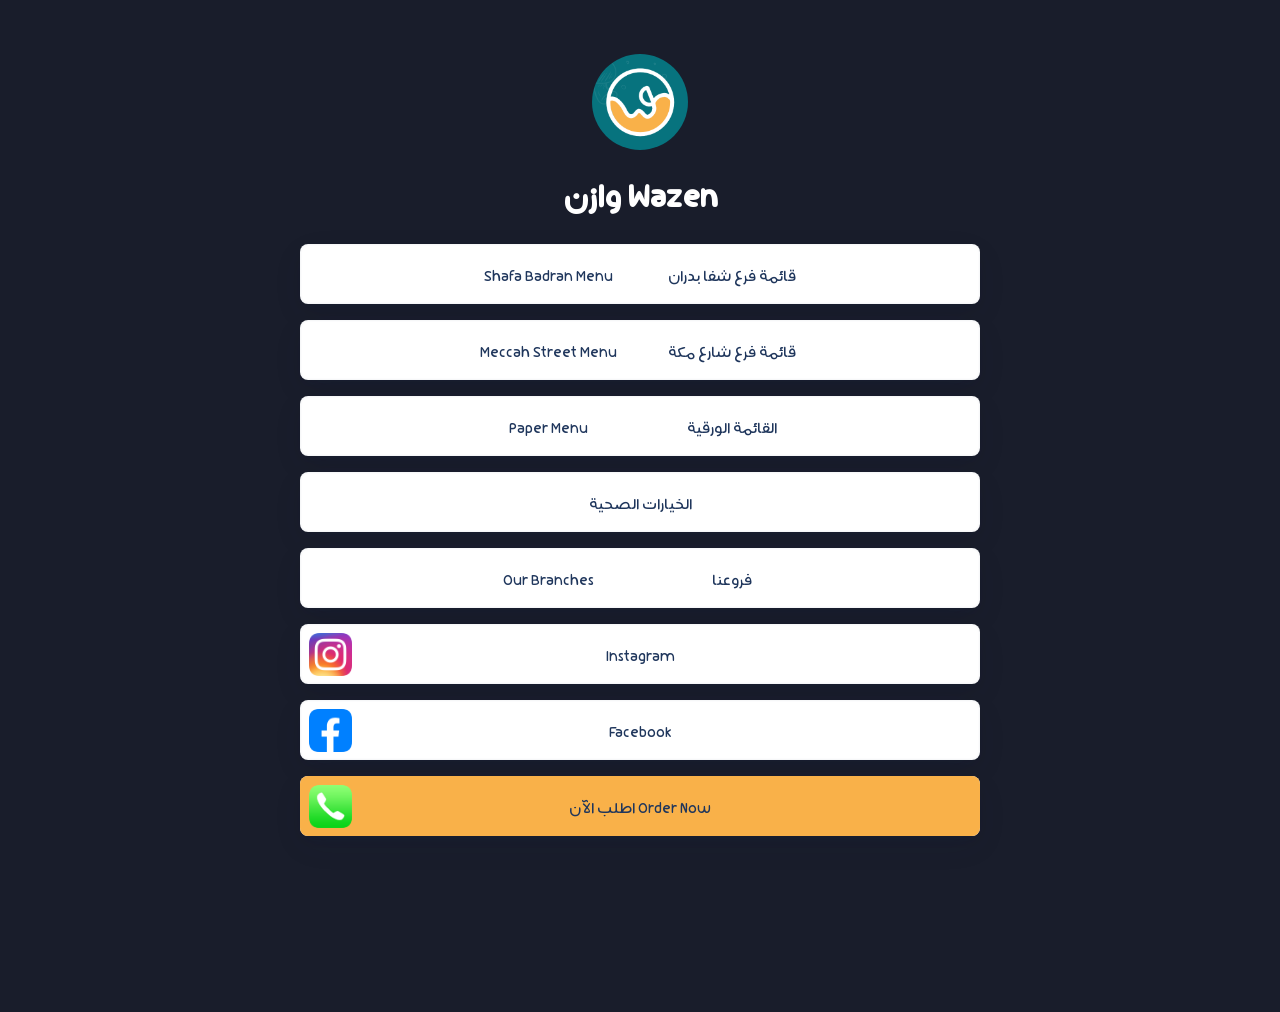
==== index.html @ a60da1f5 "add the branches page" ====
<!DOCTYPE html>
<html lang="en">
    <head>
        <meta charset="utf-8">
        <meta name='viewport' content='width=device-width, initial-scale=1.0, maximum-scale=1.0, user-scalable=0'>
        <link href="assets/css/style.css" rel="stylesheet">
        <title>Wazen</title>
        <link rel="icon" type="image/x-icon" href="/assets/images/favicon.ico">
        <link rel="stylesheet" href="https://cdn.jsdelivr.net/npm/bootstrap-icons@1.11.3/font/bootstrap-icons.min.css">
    </head>
    <body>
        <!-- Snowfall Background Animation -->
        <section class="animated-background">
            <div id="stars1"></div>
            <div id="stars2"></div>
            <div id="stars3"></div>
        </section>
        <!-- End of Snowfall Background Animation -->

        <div class="min-h-full flex-h-center" id="background_div">
            <input type="hidden" value="https://bio.link" id="app-url">
                <input type="hidden" value="null" id="is-featured">
                    <canvas id="bg-canvas" class="background-overlay"></canvas>
                </input>
            </input>

            <div class="mt-48 page-full-wrap relative ">
                <input type="hidden" value="creator-page" id="page-type">
                <img class="display-image m-auto" data-src="assets/images/logo.png" src="assets/images/logo.png" alt="[Your photo alt]"/>
                <h2 class="page-title page-text-color page-text-font mt-16 text-center">Wazen وازن</h2>

                <div class="mt-24">
                    <div class="page-item-wrap relative">
                        <div class="page-item flex-both-center absolute"></div>
                        <a target="_blank" class="page-item-each py-10 flex-both-center" href="menu.html" data-id="261652" data-type="page_item">
                            <div class="item-title text-center title-wrapper">
                                <span class="title-en">قائمة فرع شفا بدران</span>
                                <span class="title-ar">Shafa Badran Menu</span>
                            </div>
                        </a>
                    </div>
                    <div class="page-item-wrap relative">
                        <div class="page-item flex-both-center absolute"></div>
                        <a target="_blank" class="page-item-each py-10 flex-both-center" href="meccah_street_menu.html" data-id="261652" data-type="page_item">
                            <div class="item-title text-center title-wrapper">
                                <span class="title-ar">قائمة فرع شارع مكة</span>
                                <span class="title-en">Meccah Street Menu</span>
                            </div>
                        </a>
                    </div>
                    <!--<div class="page-item-wrap relative">
                        <div class="page-item flex-both-center absolute"></div>
                        <a target="_blank" class="page-item-each py-10 flex-both-center" href="ramadan_menu.html" data-id="261652" data-type="page_item">
                            <span class="item-title text-center">منيو رمضان</span>
                        </a>
                    </div>-->
                    <div class="page-item-wrap relative">
                        <div class="page-item flex-both-center absolute"></div>
                        <a target="_blank" class="page-item-each py-10 flex-both-center" href="paper_menu.html" data-id="261652" data-type="page_item">
                            <div class="item-title text-center title-wrapper">
                                <span class="title-ar">القائمة الورقية</span>
                                <span class="title-en">Paper Menu</span>
                            </div>
                        </a>
                    </div>
                    <div class="page-item-wrap relative">
                        <div class="page-item flex-both-center absolute"></div>
                        <a target="_blank" class="page-item-each py-10 flex-both-center" href="subscriptions.html" data-id="261652" data-type="page_item">
                            <span class="item-title text-center">الخيارات الصحية</span>
                        </a>
                    </div>
                    <div class="page-item-wrap relative">
                        <div class="page-item flex-both-center absolute"></div>
                        <a target="_blank" class="page-item-each py-10 flex-both-center" href="branches.html" data-id="261652" data-type="page_item">
                            <div class="item-title text-center title-wrapper">
                                <span class="title-ar">فروعنا</span>
                                <span class="title-en">Our Branches</span>
                            </div>
                        </a>
                    </div>
                    <div class="page-item-wrap relative">
                        <div class="page-item flex-both-center absolute"></div>
                        <a target="_blank" class="page-item-each py-10 flex-both-center" href="https://www.instagram.com/wazen_foods/" data-id="261685" data-type="page_item">
                            <img class="link-each-image" data-src="assets/images/github.png" src="assets/images/instagram.png" alt="GitHub @ [User]"/>
                            <span class="item-title text-center">Instagram</span>
                        </a>
                    </div>
                    <div class="page-item-wrap relative">
                        <div class="page-item flex-both-center absolute"></div>
                        <a target="_blank" class="page-item-each py-10 flex-both-center" href="https://www.facebook.com/wazen.food" data-id="261685" data-type="page_item">
                            <img class="link-each-image" data-src="assets/images/credly.png" src="assets/images/facebook.png" alt="Credly @ [User]"/>
                            <span class="item-title text-center">Facebook</span>
                        </a>
                    </div>
                    <div class="page-item-wrap relative" style="background-color: #F9B149;">
                        <div class="page-item flex-both-center absolute"></div>
                        <a target="_blank" class="page-item-each py-10 flex-both-center" href="tel:0797999094">
                            <img class="link-each-image" src="assets/images/phone.png"/>
                            <span class="item-title text-center">Order Now اطلب الآن</span>
                        </a>
                    </div>
                </div>
            </div>
        </div>
    </body>
</html>
---- assets/css/style.css ----
@font-face {
    font-family: FFHekaya;
    src: url(/assets/fonts/FFHekaya-Light.ttf);
  }

body,html{
    margin:0;
    padding:0;
    background-color: #191d2b;
    min-height: 100%;
    overflow-y: auto;
    direction: rtl;
    -webkit-overflow-scrolling: touch;
}

@media (max-height: 385px){
    body,html{
        overflow-y: auto
    }
}

@-webkit-keyframes slidetounlock{
    0%{background-position:-100px 0}
    10%{background-position:-100px 0}
    50%{background-position:100px 0}
    to{background-position:100px 0}
}

@keyframes slidetounlock{
    0%{background-position:-100px 0}
    10%{background-position:-100px 0}
    50%{background-position:100px 0}
    to{background-position:100px 0}
}

.min-h-full{
    min-height:100vh
}

.flex{
    display:flex
}

.flex-both-center{
    display:flex;
    justify-content:center;
    align-items:center
}

.flex-wrap{
    flex-wrap:wrap
}

.flex-h-center{
    display:flex;
    justify-content:center
}

.item-center{
    align-items:center
}

.title-wrapper {
  display: flex;
  gap: 3px;            /* مسافة بينهم */
}

.title-wrapper span {
  flex: 1;              /* كل واحد ياخذ نص المساحة */
}

.orange {
    background: #f9b049c4;
}

.orange :hover {
    background: #F9B149;
}

.flex-dir-c{
    flex-direction:column
}

.mx-auto{
    margin-left:auto;
    margin-right:auto
}
.mt-2{
    margin-top:2px
}
.mt-4{
    margin-top:4px
}
.mt-8{
    margin-top:8px
}
.mt-12{
    margin-top:12px
}
.mt-16{
    margin-top:16px
}
.mt-24{
    margin-top:24px
}
.mt-32{
    margin-top:32px
}
.mt-48{
    margin-top:48px
}
.mt-120{
    margin-top:120px
}
.mb-48{
    margin-bottom:48px
}
.m-auto{
    margin:auto
}
.ml-6{
    margin-left:6px
}
.py-10{
    padding:10px
}
.ln-h-22{
    line-height:22px
}
.ln-h-32{
    line-height:32px
}

.text-fs-14{
    font-size:14px
}
.text-fs-16{
    font-size:16px
}
.text-fs-18{
    font-size:18px
}
.text-fs-20{
    font-size:20px
}
.text-fs-22{
    font-size:22px
}

.font-inter{
    font-family:FFHekaya,sans-serif
}
.font-weight-500{
    font-weight:500
}
.font-weight-600{
    font-weight:600
}

.color-white{
    color:#fff
}
.color-gray{
    color:hsla(0,0%,100%,.9)
}
.color-dark{
    color:#222
}
.color-danger{
    color:#ff4963
}

.page-bg{
    position:fixed;
    inset:0;
    z-index:-1;
    height:100vh;
    width:100vw
}
.page-image {
    object-position: center;

}

.display-image {
    border-radius: 50%;
}

.page-title {
    font-size: 45px;
    font-weight: 700;
}

.page-bioline {
    font-size: 16px;
    font-weight: 600;
}

.page-item-title {
    font-size: 16px;
    font-weight: 700;
}

.page-item-each {
    color: #1F365C;
    font-family: 'FFHekaya', sans-serif;
    font-size: 16px;
    font-weight: 500;
    text-transform: none;
    border-radius: 8px;

    min-height: 60px;
}

.page-item-wrap {
    margin: 16px 0;
}

.page-item-wrap:last-child {
    margin-bottom: 0;
}

.page-item-wrap:hover {
    transform: translate3d(0px, 0px, 0px) scale(1.015);
}

.page-item {
    border: 0px solid #FFFFFF;
    background: #FFFFFF ;
    border-radius: 8px;
   box-shadow: 0px 6px 14px -6px rgba(24, 39, 75, 0.12), 0px 10px 32px -4px rgba(24, 39, 75, 0.1), inset 0px 0px 2px 1px rgba(24, 39, 75, 0.05);
}


.embed-wrap iframe, .embed-wrap-inside {
    border-radius: 8px;
}

.link-each-image, .page-item-wrap {
    border-radius: 8px;
}

.page-text-font {
    font-family: 'FFHekaya', sans-serif;
    text-transform: none;
}

.page-text-color {
    color: #fff;
}

.social-icon-fill path, .social-icon-fill circle, .social-icon-fill rect {
    fill: #fff;
}

.page-overlay-btn {
    border: 2px solid #1F365C;
}

.w-full{
    width:100%
}

.w-250{
    width:250px
}
.h-150,.h-165{
    height:150px
}

.background-overlay{
    position:fixed;
    width:100%;
    height:100%;
    z-index:0
}

.page-overlay{
    position:fixed;
    left:0;
    top:0;
    width:100vw;
    height:100vh;
    background:rgba(0,0,0,.1);
    -webkit-backdrop-filter:blur(20px);
    backdrop-filter:blur(20px);
    z-index:100
}
.page-overlay-btn{
    text-decoration:none;
    font-family:FFHekaya,sans-serif;
    background:transparent;
    padding:10px 30px;
    border-radius:6px;
    font-size:1.2em;
    display:inline-block;
    cursor:pointer
}
.page-overlay-title{
    font-size:30px;
    font-family:sans-serif
}

.page-overlay-text{
    font-size:18px
}

.page-image{
    position:fixed;
    left:0;
    top:0;
    width:100vw;
    height:100vh;
    -o-object-fit:cover;
    object-fit:cover
}

.display-image{
    width:96px;
    height:96px;
    display:block;
    border-radius:50%;
    -o-object-fit:cover;
    object-fit:cover
}
.text-center{
    text-align:center
}

.page-title{
    margin-bottom:0
}

.page-bioline{
    font-weight:500
}

.page-full-wrap{
    width:680px;
    z-index:10;
    padding-bottom:176px
}
.page-item-wrap{
    transition:transform .15s cubic-bezier(.17,.67,.29,2.71) 0s
}

.page-item-wrap.show-embed{
    border-radius:30px;
    transition:unset;
    transform:unset
}

.page-item-wrap.show-embed:hover{
    transform:unset
}

.page-item-wrap.show-embed:hover .page-item:after,.page-item-wrap.show-embed:hover .page-item:before{
    -webkit-animation:unset;
    animation:unset
}

.show-embed-item{
    overflow:hidden;
    transition:all .3s ease-in-out
}

.page-item-wrap.show-embed .show-embed-item{
    overflow:visible
}

.embed-ind-arrow-icon{
    transform:rotate(-90deg)
}

.page-item-wrap.show-embed .embed-ind-arrow-icon{
    transform:rotate(0deg)
}

.page-item{
    box-sizing:border-box;
    position:absolute;
    left:0;
    top:0;
    width:100%;
    height:100%;
    z-index:-1
}
.page-social{
    display:block;
    cursor:pointer;
    margin:0 12px 12px
}

.page-social svg{
    width:28px;
    height:28px
}

.relative{
    position:relative
}

.link-each-image{
    width:43px;
    height:43px;
    position:absolute;
    left:9px;
    -o-object-fit:cover;
    object-fit:cover
}

.page-logo{
    position:absolute;
    bottom:32px;
    left:calc(50% - 15px)
}

.page-logo:hover svg .bl-logo-br{
    opacity:1
}

.rounded-md{
    border-radius:8px
}

.close-embed{
    width:25px;
    height:25px;
    border-radius:50%;
    background:#fff;
    opacity:.7
}

.embed-wrap{
    width:100%;
    box-sizing:border-box;
    padding:8px;
    height:100%
}

.embed-ind-arrow{
    position:absolute;
    right:24px;
    height:14px;
    top:calc(50% - 7px);
    margin-bottom:16px
}

.embed-ind-arrow-icon{
    transition:all .4s ease-in-out
}

.close-embed:hover{
    opacity:1
}

.cursor-pointer{
    cursor:pointer
}

.page-item-each{
    text-decoration:none;
    overflow:hidden;
    z-index:10;
    box-sizing:border-box
}

.item-title{
    font-size:22px;
    width:55%;
    word-break:break-word
}
.social-icon-anchor{
    position:absolute;
    width:100%;
    height:100%;
    left:0;
    top:0
}

.page-social:hover{
    transition:all .1s ease-in-out;
    transform:scale(1.1)
}

.page-item-title{
    font-weight:700;
    margin-bottom:16px
}

.embed-wrap-inside{
    background-color:#fff;
    display:flex;
    justify-content:center;
    box-sizing:border-box;
    padding:10px;
    height:100%;
    overflow:hidden
}

.embed-wrap-inside iframe{
    width:auto;
    min-width:500px
}

.embed-wrap-inside{
    position:relative
}

.embed-wrap-inside:after{
    content:"";
    position:absolute;
    height:85%;
    width:495px;
    border:10px solid #fff;
    transition-property:border;
    transition-duration:.2s;
    pointer-events:none
}

.subscribers-img{
    width:66px;
    height:66px;
    border-radius:50%;
    box-shadow:0 0 10px rgba(0,0,0,.05);
    position:absolute;
    top:-33px;
    left:calc(50% - 33px)
}

.subsc-count{
    color:hsla(0,0%,100%,.9);
    line-height:24px;
    font-weight:300
}

.subsc-err{
    height:40px;
    transition:all .25s ease-in-out
}

.w-400{
    width:400px
}

.subsc-button{
    height:40px;
    padding:0 16px;
    background:#fff;
    border:1px solid #fff;
    border-radius:0 2px 2px 0;
    line-height:32px;
    text-transform:capitalize;
    color:#000;
    cursor:pointer;
    justify-content:center;
    align-items:center;
    text-decoration:none
}

.thank-you-btn{
    border-radius:2px
}

.dark-btn{
    background:#222;
    height:48px;
    padding:0 24px;
    color:#fff;
    border:1.5px solid #222
}

.subsc-button:focus{
    outline:none
}

.subsc-email{
    background:hsla(0,0%,100%,.1);
    border:1.5px solid #fff;
    border-radius:2px 0 0 2px;
    padding:0 12px;
    height:40px;
    font-size:14px;
    width:calc(100% - 180px);
    box-sizing:border-box
}

.dark-input{
    border:1.5px solid #222;
    height:48px;
    width:calc(100% - 100px);
    font-size:16px;
    color:#222
}

.subsc-email::-moz-placeholder{
    font-family:FFHekaya,sans-serif;
    font-size:14px;
    line-height:19px;
    color:hsla(0,0%,100%,.5)

}

.subsc-email:-ms-input-placeholder{
    font-family:FFHekaya,sans-serif;
    font-size:14px;
    line-height:19px;
    color:hsla(0,0%,100%,.5)
}

.subsc-email::placeholder{
    font-family:FFHekaya,sans-serif;
    font-size:14px;
    line-height:19px;
    color:hsla(0,0%,100%,.5)
}

.dark-input::-moz-placeholder{
    color:#6e6d7a;
    font-size:16px
}

.dark-input:-ms-input-placeholder{
    color:#6e6d7a;
    font-size:16px
}

.dark-input::placeholder{
    color:#6e6d7a;
    font-size:16px
}

.subsc-email:focus{
    outline:none;
    background:hsla(0,0%,100%,0)
}

.subscribers-email-wrap.error-wrap .subsc-button,.subscribers-email-wrap.error-wrap .subsc-email{
    border:1.5px solid #ff4963
}

.subscribers-email-wrap.error-wrap .subsc-email{
    border-right:none
}

.featured-subscribers{
    position:fixed;
    left:0;
    bottom:0;
    width:100%;
    background:#000;
    box-shadow:0 1.60588px 4.41618px rgba(24,39,75,.12),0 2.81029px 12.8471px rgba(24,39,75,.12);
    z-index:100;
    box-sizing:border-box;
    opacity:1;
    transition:all .27s cubic-bezier(.1,.9,.9,.9);
    flex-wrap:wrap;
    display:flex;
    flex-flow:column;
    justify-content:center;
    align-items:center
}

.featured-subscribers .subsc-count,.featured-subscribers .subsc-svg,.featured-subscribers .subscribers-email-wrap{
    opacity:1
}

.featured-subscribers.hide-subscribers .subsc-count,.featured-subscribers.hide-subscribers .subsc-svg,.featured-subscribers.hide-subscribers .subscribers-email-wrap{
    opacity:0
}

.featured-subscribers .subscribers-img{
    opacity:1;
    transform:scale(1);
    transition:all .27s cubic-bezier(.1,.9,.9,.9)
}

.featured-subscribers.hide-subscribers .subscribers-img{
    opacity:0;
    transform:scale(.15);
    transition:all .27s cubic-bezier(.1,.9,.9,.9)
}

.featured-subscribers .subsc-title{
    margin-top:32px;
    transition:all .27s cubic-bezier(.1,.9,.9,.9)
}

.featured-subscribers.hide-subscribers .show-after-success .thank-you-msg{
    opacity:1
}

.featured-subscribers.hide-subscribers .pt-38{
    padding-top:38px
}

.featured-subscribers.hide-subscribers .pt-52{
    padding-top:52px
}

.featured-subscribers.hide-subscribers .subsc-title{
    font-size:16px;
    font-weight:400;
    transition:all .27s cubic-bezier(.1,.9,.9,.9)
}

.featured-subscribers.hide-subscribers{
    transition:all .25s cubic-bezier(.1,.9,.9,.9);
    height:56px
}

.featured-subscribers.hide-subscribers .subscribers-btn{
    transform:rotate(180deg)
}

.subscribers-btn{
    position:absolute;
    right:16px;
    top:14px;
    width:30px;
    height:30px;
    display:flex;
    align-items:center;
    justify-content:center;
    border-radius:30px;
    transition:all .2s ease-out
}

.subscribers-btn svg path{
    opacity:.5;
    transition:all 75ms ease
}

.subscribers-btn:hover svg path{
    opacity:1;
    transition:all 75ms ease
}

.op-0{
    opacity:0
}

.hidden{
    display:none
}

.campaign-main-wrap{
    width:400px
}

.campaign-email{
    border:1px solid #e7e7e9;
    width:80px;
    height:80px;
    -o-object-fit:cover;
    object-fit:cover;
    border-radius:50%
}

.campaign-subsc-count{
    color:rgba(34,34,34,.9)
}

.campaign-user-link{
    background:rgba(0,0,0,.05);
    -webkit-backdrop-filter:blur(200px);
    backdrop-filter:blur(200px);
    border-radius:68px;
    height:42px;
    padding:0 12px;
    margin:0 auto;
    text-decoration:none;
    position:fixed;
    bottom:36px;
    transition:all .15s ease-out
}

.campaign-user-link:hover{
    background:rgba(0,0,0,.1)
}

.campaign-user-image{
    width:24px;
    height:24px;
    border-radius:50%;
    margin-right:12px
}

.bl-circle-loader{
    border-right:3px solid transparent;
    border-top:3px solid transparent;
    border-radius:50%;
    border-color:#000 #000 transparent transparent;
    border-style:solid;
    border-width:3px;
    width:15px;
    height:15px;
    -webkit-animation:spin 1s linear infinite;
    animation:spin 1s linear infinite;
    position:absolute
}

.dark-btn .bl-circle-loader{
    border-top:3px solid #fff;
    border-right:3px solid #fff
}

@-webkit-keyframes spin{
    0%{
        -webkit-transform:rotate(0deg)
    }
    to{
        -webkit-transform:rotate(1turn)
    }
}

@keyframes spin{
    0%{
        transform:rotate(0deg)
    }
    to{
        transform:rotate(1turn)
    }
}

@media (max-width:768px){
    .page-full-wrap{
        width:90%
    }
    .embed-wrap-inside iframe{
        width:100%;
        min-width:unset
    }
    .page-overlay-title{
        font-size:24px;
        margin:16px 0
    }
    .embed-wrap-inside:after{
        width:93%
    }
}

@media (max-width:480px){
    .campaign-main-wrap{
        width:100%;
        padding:0 24px
    }
    .xs-hidden{
        display:none
    }
    .xs-w-100{
        width:100%
    }
    .xs-w-150{
        width:150px
    }
    .featured-subscribers{
        height:150px;
        padding:24px 16px 32px
    }
    .h-165{
        height:165px
    }
    .xs-mt-6{
        margin-top:6px
    }
    .xs-mt-8{
        margin-top:8px
    }
    .xs-mt-16{
        margin-top:16px
    }
    .xs-mt-32{
        margin-top:32px
    }
    .xs-mx-24{
        margin:auto 24px
    }
    .xs-block{
        display:block
    }
    .subsc-button{
        font-weight:400;
        padding:0 16px;
        border-radius:0 4px 4px 0
    }
    .thank-you-btn{
        border-radius:4px
    }
    .subsc-email{
        width:calc(100% - 65px);
        border:1.5px solid #fff;
        border-radius:4px 0 0 4px
    }
    .dark-input{
        border:1.5px solid #222
    }
    .subsc-title{
        font-size:16px
    }
    .featured-subscribers .subsc-title{
        margin-top:38px;
        width:calc(100% - 20px)
    }
}

@media (max-width:400px){
    .embed-wrap-inside:after{
        width:90%
    }
}

/*-----------------------parallax-----------------------*/
/* credits: https://www.youtube.com/watch?v=aywzn9cf-_U */
#stars1 {
    width: 1px;
    height: 1px;
    background: transparent;
    animation: animStar 120s linear infinite;

    box-shadow: 779px 1331px #fff, 324px 42px #fff, 303px 586px #fff,
    1312px 276px #fff, 451px 625px #fff, 521px 1931px #fff, 1087px 1871px #fff,
    36px 1546px #fff, 132px 934px #fff, 1698px 901px #fff, 1418px 664px #fff,
    1448px 1157px #fff, 1084px 232px #fff, 347px 1776px #fff, 1722px 243px #fff,
    1629px 835px #fff, 479px 969px #fff, 1231px 960px #fff, 586px 384px #fff,
    164px 527px #fff, 8px 646px #fff, 1150px 1126px #fff, 665px 1357px #fff,
    1556px 1982px #fff, 1260px 1961px #fff, 1675px 1741px #fff,
    1843px 1514px #fff, 718px 1628px #fff, 242px 1343px #fff, 1497px 1880px #fff,
    1364px 230px #fff, 1739px 1302px #fff, 636px 959px #fff, 304px 686px #fff,
    614px 751px #fff, 1935px 816px #fff, 1428px 60px #fff, 355px 335px #fff,
    1594px 158px #fff, 90px 60px #fff, 1553px 162px #fff, 1239px 1825px #fff,
    1945px 587px #fff, 749px 1785px #fff, 1987px 1172px #fff, 1301px 1237px #fff,
    1039px 342px #fff, 1585px 1481px #fff, 995px 1048px #fff, 524px 932px #fff,
    214px 413px #fff, 1701px 1300px #fff, 1037px 1613px #fff, 1871px 996px #fff,
    1360px 1635px #fff, 1110px 1313px #fff, 412px 1783px #fff, 1949px 177px #fff,
    903px 1854px #fff, 700px 1936px #fff, 378px 125px #fff, 308px 834px #fff,
    1118px 962px #fff, 1350px 1929px #fff, 781px 1811px #fff, 561px 137px #fff,
    757px 1148px #fff, 1670px 1979px #fff, 343px 739px #fff, 945px 795px #fff,
    576px 1903px #fff, 1078px 1436px #fff, 1583px 450px #fff, 1366px 474px #fff,
    297px 1873px #fff, 192px 162px #fff, 1624px 1633px #fff, 59px 453px #fff,
    82px 1872px #fff, 1933px 498px #fff, 1966px 1974px #fff, 1975px 1688px #fff,
    779px 314px #fff, 1858px 1543px #fff, 73px 1507px #fff, 1693px 975px #fff,
    1683px 108px #fff, 1768px 1654px #fff, 654px 14px #fff, 494px 171px #fff,
    1689px 1895px #fff, 1660px 263px #fff, 1031px 903px #fff, 1203px 1393px #fff,
    1333px 1421px #fff, 1113px 41px #fff, 1206px 1645px #fff, 1325px 1635px #fff,
    142px 388px #fff, 572px 215px #fff, 1535px 296px #fff, 1419px 407px #fff,
    1379px 1003px #fff, 329px 469px #fff, 1791px 1652px #fff, 935px 1802px #fff,
    1330px 1820px #fff, 421px 1933px #fff, 828px 365px #fff, 275px 316px #fff,
    707px 960px #fff, 1605px 1554px #fff, 625px 58px #fff, 717px 1697px #fff,
    1669px 246px #fff, 1925px 322px #fff, 1154px 1803px #fff, 1929px 295px #fff,
    1248px 240px #fff, 1045px 1755px #fff, 166px 942px #fff, 1888px 1773px #fff,
    678px 1963px #fff, 1370px 569px #fff, 1974px 1400px #fff, 1786px 460px #fff,
    51px 307px #fff, 784px 1400px #fff, 730px 1258px #fff, 1712px 393px #fff,
    416px 170px #fff, 1797px 1932px #fff, 572px 219px #fff, 1557px 1856px #fff,
    218px 8px #fff, 348px 1334px #fff, 469px 413px #fff, 385px 1738px #fff,
    1357px 1818px #fff, 240px 942px #fff, 248px 1847px #fff, 1535px 806px #fff,
    236px 1514px #fff, 1429px 1556px #fff, 73px 1633px #fff, 1398px 1121px #fff,
    671px 1301px #fff, 1404px 1663px #fff, 740px 1018px #fff, 1600px 377px #fff,
    785px 514px #fff, 112px 1084px #fff, 1915px 1887px #fff, 1463px 1848px #fff,
    687px 1115px #fff, 1268px 1768px #fff, 1729px 1425px #fff,
    1284px 1022px #fff, 801px 974px #fff, 1975px 1317px #fff, 1354px 834px #fff,
    1446px 1484px #fff, 1283px 1786px #fff, 11px 523px #fff, 1842px 236px #fff,
    1355px 654px #fff, 429px 7px #fff, 1033px 1128px #fff, 157px 297px #fff,
    545px 635px #fff, 52px 1080px #fff, 827px 1520px #fff, 1121px 490px #fff,
    9px 309px #fff, 1744px 1586px #fff, 1014px 417px #fff, 1534px 524px #fff,
    958px 552px #fff, 1403px 1496px #fff, 387px 703px #fff, 1522px 548px #fff,
    1355px 282px #fff, 1532px 601px #fff, 1838px 790px #fff, 290px 259px #fff,
    295px 598px #fff, 1601px 539px #fff, 1561px 1272px #fff, 34px 1922px #fff,
    1024px 543px #fff, 467px 369px #fff, 722px 333px #fff, 1976px 1255px #fff,
    766px 983px #fff, 1582px 1285px #fff, 12px 512px #fff, 617px 1410px #fff,
    682px 577px #fff, 1334px 1438px #fff, 439px 327px #fff, 1617px 1661px #fff,
    673px 129px #fff, 794px 941px #fff, 1386px 1902px #fff, 37px 1353px #fff,
    1467px 1353px #fff, 416px 18px #fff, 187px 344px #fff, 200px 1898px #fff,
    1491px 1619px #fff, 811px 347px #fff, 924px 1827px #fff, 945px 217px #fff,
    1735px 1228px #fff, 379px 1890px #fff, 79px 761px #fff, 825px 1837px #fff,
    1980px 1558px #fff, 1308px 1573px #fff, 1488px 1726px #fff,
    382px 1208px #fff, 522px 595px #fff, 1277px 1898px #fff, 354px 552px #fff,
    161px 1784px #fff, 614px 251px #fff, 526px 1576px #fff, 17px 212px #fff,
    179px 996px #fff, 467px 1208px #fff, 1944px 1838px #fff, 1140px 1093px #fff,
    858px 1007px #fff, 200px 1064px #fff, 423px 1964px #fff, 1945px 439px #fff,
    1377px 689px #fff, 1120px 1437px #fff, 1876px 668px #fff, 907px 1324px #fff,
    343px 1976px #fff, 1816px 1501px #fff, 1849px 177px #fff, 647px 91px #fff,
    1984px 1012px #fff, 1336px 1300px #fff, 128px 648px #fff, 305px 1060px #fff,
    1324px 826px #fff, 1263px 1314px #fff, 1801px 629px #fff, 1614px 1555px #fff,
    1634px 90px #fff, 1603px 452px #fff, 891px 1984px #fff, 1556px 1906px #fff,
    121px 68px #fff, 1676px 1714px #fff, 516px 936px #fff, 1947px 1492px #fff,
    1455px 1519px #fff, 45px 602px #fff, 205px 1039px #fff, 793px 172px #fff,
    1562px 1739px #fff, 1056px 110px #fff, 1512px 379px #fff, 1795px 1621px #fff,
    1848px 607px #fff, 262px 1719px #fff, 477px 991px #fff, 483px 883px #fff,
    1239px 1197px #fff, 1496px 647px #fff, 1649px 25px #fff, 1491px 1946px #fff,
    119px 996px #fff, 179px 1472px #fff, 1341px 808px #fff, 1565px 1700px #fff,
    407px 1544px #fff, 1754px 357px #fff, 1288px 981px #fff, 902px 1997px #fff,
    1755px 1668px #fff, 186px 877px #fff, 1202px 1882px #fff, 461px 1213px #fff,
    1400px 748px #fff, 1969px 1899px #fff, 809px 522px #fff, 514px 1219px #fff,
    374px 275px #fff, 938px 1973px #fff, 357px 552px #fff, 144px 1722px #fff,
    1572px 912px #fff, 402px 1858px #fff, 1544px 1195px #fff, 667px 1257px #fff,
    727px 1496px #fff, 993px 232px #fff, 1772px 313px #fff, 1040px 1590px #fff,
    1204px 1973px #fff, 1268px 79px #fff, 1555px 1048px #fff, 986px 1707px #fff,
    978px 1710px #fff, 713px 360px #fff, 407px 863px #fff, 461px 736px #fff,
    284px 1608px #fff, 103px 430px #fff, 1283px 1319px #fff, 977px 1186px #fff,
    1966px 1516px #fff, 1287px 1129px #fff, 70px 1098px #fff, 1189px 889px #fff,
    1126px 1734px #fff, 309px 1292px #fff, 879px 764px #fff, 65px 473px #fff,
    1003px 1959px #fff, 658px 791px #fff, 402px 1576px #fff, 35px 622px #fff,
    529px 1589px #fff, 164px 666px #fff, 1876px 1290px #fff, 1541px 526px #fff,
    270px 1297px #fff, 440px 865px #fff, 1500px 802px #fff, 182px 1754px #fff,
    1264px 892px #fff, 272px 1249px #fff, 1289px 1535px #fff, 190px 1646px #fff,
    955px 242px #fff, 1456px 1597px #fff, 1727px 1983px #fff, 635px 801px #fff,
    226px 455px #fff, 1396px 1710px #fff, 849px 1863px #fff, 237px 1264px #fff,
    839px 140px #fff, 1122px 735px #fff, 1280px 15px #fff, 1318px 242px #fff,
    1819px 1148px #fff, 333px 1392px #fff, 1949px 553px #fff, 1878px 1332px #fff,
    467px 548px #fff, 1812px 1082px #fff, 1067px 193px #fff, 243px 156px #fff,
    483px 1616px #fff, 1714px 933px #fff, 759px 1800px #fff, 1822px 995px #fff,
    1877px 572px #fff, 581px 1084px #fff, 107px 732px #fff, 642px 1837px #fff,
    166px 1493px #fff, 1555px 198px #fff, 819px 307px #fff, 947px 345px #fff,
    827px 224px #fff, 927px 1394px #fff, 540px 467px #fff, 1093px 405px #fff,
    1140px 927px #fff, 130px 529px #fff, 33px 1980px #fff, 1147px 1663px #fff,
    1616px 1436px #fff, 528px 710px #fff, 798px 1100px #fff, 505px 1480px #fff,
    899px 641px #fff, 1909px 1949px #fff, 1311px 964px #fff, 979px 1301px #fff,
    1393px 969px #fff, 1793px 1886px #fff, 292px 357px #fff, 1196px 1718px #fff,
    1290px 1994px #fff, 537px 1973px #fff, 1181px 1674px #fff,
    1740px 1566px #fff, 1307px 265px #fff, 922px 522px #fff, 1892px 472px #fff,
    384px 1746px #fff, 392px 1098px #fff, 647px 548px #fff, 390px 1498px #fff,
    1246px 138px #fff, 730px 876px #fff, 192px 1472px #fff, 1790px 1789px #fff,
    928px 311px #fff, 1253px 1647px #fff, 747px 1921px #fff, 1561px 1025px #fff,
    1533px 1292px #fff, 1985px 195px #fff, 728px 729px #fff, 1712px 1936px #fff,
    512px 1717px #fff, 1528px 483px #fff, 313px 1642px #fff, 281px 1849px #fff,
    1212px 799px #fff, 435px 1191px #fff, 1422px 611px #fff, 1718px 1964px #fff,
    411px 944px #fff, 210px 636px #fff, 1502px 1295px #fff, 1434px 349px #fff,
    769px 60px #fff, 747px 1053px #fff, 789px 504px #fff, 1436px 1264px #fff,
    1893px 1225px #fff, 1394px 1788px #fff, 1108px 1317px #fff,
    1673px 1395px #fff, 854px 1010px #fff, 1705px 80px #fff, 1858px 148px #fff,
    1729px 344px #fff, 1388px 664px #fff, 895px 406px #fff, 1479px 157px #fff,
    1441px 1157px #fff, 552px 1900px #fff, 516px 364px #fff, 1647px 189px #fff,
    1427px 1071px #fff, 785px 729px #fff, 1080px 1710px #fff, 504px 204px #fff,
    1177px 1622px #fff, 657px 34px #fff, 1296px 1099px #fff, 248px 180px #fff,
    1212px 1568px #fff, 667px 1562px #fff, 695px 841px #fff, 1608px 1247px #fff,
    751px 882px #fff, 87px 167px #fff, 607px 1368px #fff, 1363px 1203px #fff,
    1836px 317px #fff, 1668px 1703px #fff, 830px 1154px #fff, 1721px 1398px #fff,
    1601px 1280px #fff, 976px 874px #fff, 1743px 254px #fff, 1020px 1815px #fff,
    1670px 1766px #fff, 1890px 735px #fff, 1379px 136px #fff, 1864px 695px #fff,
    206px 965px #fff, 1404px 1932px #fff, 1923px 1360px #fff, 247px 682px #fff,
    519px 1708px #fff, 645px 750px #fff, 1164px 1204px #fff, 834px 323px #fff,
    172px 1350px #fff, 213px 972px #fff, 1837px 190px #fff, 285px 1806px #fff,
    1047px 1299px #fff, 1548px 825px #fff, 1730px 324px #fff, 1346px 1909px #fff,
    772px 270px #fff, 345px 1190px #fff, 478px 1433px #fff, 1479px 25px #fff,
    1994px 1830px #fff, 1744px 732px #fff, 20px 1635px #fff, 690px 1795px #fff,
    1594px 569px #fff, 579px 245px #fff, 1398px 733px #fff, 408px 1352px #fff,
    1774px 120px #fff, 1152px 1370px #fff, 1698px 1810px #fff, 710px 1450px #fff,
    665px 286px #fff, 493px 1720px #fff, 786px 5px #fff, 637px 1140px #fff,
    764px 324px #fff, 927px 310px #fff, 938px 1424px #fff, 1884px 744px #fff,
    913px 462px #fff, 1831px 1936px #fff, 1527px 249px #fff, 36px 1381px #fff,
    1597px 581px #fff, 1530px 355px #fff, 949px 459px #fff, 799px 828px #fff,
    242px 1471px #fff, 654px 797px #fff, 796px 594px #fff, 1365px 678px #fff,
    752px 23px #fff, 1630px 541px #fff, 982px 72px #fff, 1733px 1831px #fff,
    21px 412px #fff, 775px 998px #fff, 335px 1945px #fff, 264px 583px #fff,
    158px 1311px #fff, 528px 164px #fff, 1978px 574px #fff, 717px 1203px #fff,
    734px 1591px #fff, 1555px 820px #fff, 16px 1943px #fff, 1625px 1177px #fff,
    1236px 690px #fff, 1585px 1590px #fff, 1737px 1728px #fff, 721px 698px #fff,
    1804px 1186px #fff, 166px 980px #fff, 1850px 230px #fff, 330px 1712px #fff,
    95px 797px #fff, 1948px 1078px #fff, 469px 939px #fff, 1269px 1899px #fff,
    955px 1220px #fff, 1137px 1075px #fff, 312px 1293px #fff, 986px 1762px #fff,
    1103px 1238px #fff, 428px 1993px #fff, 355px 570px #fff, 977px 1836px #fff,
    1395px 1092px #fff, 276px 913px #fff, 1743px 656px #fff, 773px 502px #fff,
    1686px 1322px #fff, 1516px 1945px #fff, 1334px 501px #fff, 266px 156px #fff,
    455px 655px #fff, 798px 72px #fff, 1059px 1259px #fff, 1402px 1687px #fff,
    236px 1329px #fff, 1455px 786px #fff, 146px 1228px #fff, 1851px 823px #fff,
    1062px 100px #fff, 1220px 953px #fff, 20px 1826px #fff, 36px 1063px #fff,
    1525px 338px #fff, 790px 1521px #fff, 741px 1099px #fff, 288px 1489px #fff,
    700px 1060px #fff, 390px 1071px #fff, 411px 1036px #fff, 1853px 1072px #fff,
    1446px 1085px #fff, 1164px 874px #fff, 924px 925px #fff, 291px 271px #fff,
    1257px 1964px #fff, 1580px 1352px #fff, 1507px 1216px #fff, 211px 956px #fff,
    985px 1195px #fff, 975px 1640px #fff, 518px 101px #fff, 663px 1395px #fff,
    914px 532px #fff, 145px 1320px #fff, 69px 1397px #fff, 982px 523px #fff,
    257px 725px #fff, 1599px 831px #fff, 1636px 1513px #fff, 1250px 1158px #fff,
    1132px 604px #fff, 183px 102px #fff, 1057px 318px #fff, 1247px 1835px #fff,
    1983px 1110px #fff, 1077px 1455px #fff, 921px 1770px #fff, 806px 1350px #fff,
    1938px 1992px #fff, 855px 1260px #fff, 902px 1345px #fff, 658px 1908px #fff,
    1845px 679px #fff, 712px 1482px #fff, 595px 950px #fff, 1784px 1992px #fff,
    1847px 1785px #fff, 691px 1004px #fff, 175px 1179px #fff, 1666px 1911px #fff,
    41px 61px #fff, 971px 1080px #fff, 1830px 1450px #fff, 1351px 1518px #fff,
    1257px 99px #fff, 1395px 1498px #fff, 1117px 252px #fff, 1779px 597px #fff,
    1346px 729px #fff, 1108px 1144px #fff, 402px 691px #fff, 72px 496px #fff,
    1673px 1604px #fff, 1497px 974px #fff, 1865px 1664px #fff, 88px 806px #fff,
    918px 77px #fff, 244px 1118px #fff, 256px 1820px #fff, 1851px 1840px #fff,
    605px 1851px #fff, 634px 383px #fff, 865px 37px #fff, 943px 1024px #fff,
    1951px 177px #fff, 1097px 523px #fff, 985px 1700px #fff, 1243px 122px #fff,
    768px 1070px #fff, 468px 194px #fff, 320px 1867px #fff, 1850px 185px #fff,
    380px 1616px #fff, 468px 1294px #fff, 1122px 1743px #fff, 884px 299px #fff,
    1300px 1917px #fff, 1860px 396px #fff, 1270px 990px #fff, 529px 733px #fff,
    1975px 1347px #fff, 1885px 685px #fff, 226px 506px #fff, 651px 878px #fff,
    1323px 680px #fff, 1284px 680px #fff, 238px 1967px #fff, 911px 174px #fff,
    1111px 521px #fff, 1150px 85px #fff, 794px 502px #fff, 484px 1856px #fff,
    1809px 368px #fff, 112px 953px #fff, 590px 1009px #fff, 1655px 311px #fff,
    100px 1026px #fff, 1803px 352px #fff, 865px 306px #fff, 1077px 1019px #fff,
    1335px 872px #fff, 1647px 1298px #fff, 1233px 1387px #fff, 698px 1036px #fff,
    659px 1860px #fff, 388px 1412px #fff, 1212px 458px #fff, 755px 1468px #fff,
    696px 1654px #fff, 1144px 60px #fff;
}

#stars1:after {
    content: '';
    position: absolute;
    top: auto;
    width: 1px;
    height: 1px;
    background: transparent;

    box-shadow: 779px 1331px #fff, 324px 42px #fff, 303px 586px #fff,
    1312px 276px #fff, 451px 625px #fff, 521px 1931px #fff, 1087px 1871px #fff,
    36px 1546px #fff, 132px 934px #fff, 1698px 901px #fff, 1418px 664px #fff,
    1448px 1157px #fff, 1084px 232px #fff, 347px 1776px #fff, 1722px 243px #fff,
    1629px 835px #fff, 479px 969px #fff, 1231px 960px #fff, 586px 384px #fff,
    164px 527px #fff, 8px 646px #fff, 1150px 1126px #fff, 665px 1357px #fff,
    1556px 1982px #fff, 1260px 1961px #fff, 1675px 1741px #fff,
    1843px 1514px #fff, 718px 1628px #fff, 242px 1343px #fff, 1497px 1880px #fff,
    1364px 230px #fff, 1739px 1302px #fff, 636px 959px #fff, 304px 686px #fff,
    614px 751px #fff, 1935px 816px #fff, 1428px 60px #fff, 355px 335px #fff,
    1594px 158px #fff, 90px 60px #fff, 1553px 162px #fff, 1239px 1825px #fff,
    1945px 587px #fff, 749px 1785px #fff, 1987px 1172px #fff, 1301px 1237px #fff,
    1039px 342px #fff, 1585px 1481px #fff, 995px 1048px #fff, 524px 932px #fff,
    214px 413px #fff, 1701px 1300px #fff, 1037px 1613px #fff, 1871px 996px #fff,
    1360px 1635px #fff, 1110px 1313px #fff, 412px 1783px #fff, 1949px 177px #fff,
    903px 1854px #fff, 700px 1936px #fff, 378px 125px #fff, 308px 834px #fff,
    1118px 962px #fff, 1350px 1929px #fff, 781px 1811px #fff, 561px 137px #fff,
    757px 1148px #fff, 1670px 1979px #fff, 343px 739px #fff, 945px 795px #fff,
    576px 1903px #fff, 1078px 1436px #fff, 1583px 450px #fff, 1366px 474px #fff,
    297px 1873px #fff, 192px 162px #fff, 1624px 1633px #fff, 59px 453px #fff,
    82px 1872px #fff, 1933px 498px #fff, 1966px 1974px #fff, 1975px 1688px #fff,
    779px 314px #fff, 1858px 1543px #fff, 73px 1507px #fff, 1693px 975px #fff,
    1683px 108px #fff, 1768px 1654px #fff, 654px 14px #fff, 494px 171px #fff,
    1689px 1895px #fff, 1660px 263px #fff, 1031px 903px #fff, 1203px 1393px #fff,
    1333px 1421px #fff, 1113px 41px #fff, 1206px 1645px #fff, 1325px 1635px #fff,
    142px 388px #fff, 572px 215px #fff, 1535px 296px #fff, 1419px 407px #fff,
    1379px 1003px #fff, 329px 469px #fff, 1791px 1652px #fff, 935px 1802px #fff,
    1330px 1820px #fff, 421px 1933px #fff, 828px 365px #fff, 275px 316px #fff,
    707px 960px #fff, 1605px 1554px #fff, 625px 58px #fff, 717px 1697px #fff,
    1669px 246px #fff, 1925px 322px #fff, 1154px 1803px #fff, 1929px 295px #fff,
    1248px 240px #fff, 1045px 1755px #fff, 166px 942px #fff, 1888px 1773px #fff,
    678px 1963px #fff, 1370px 569px #fff, 1974px 1400px #fff, 1786px 460px #fff,
    51px 307px #fff, 784px 1400px #fff, 730px 1258px #fff, 1712px 393px #fff,
    416px 170px #fff, 1797px 1932px #fff, 572px 219px #fff, 1557px 1856px #fff,
    218px 8px #fff, 348px 1334px #fff, 469px 413px #fff, 385px 1738px #fff,
    1357px 1818px #fff, 240px 942px #fff, 248px 1847px #fff, 1535px 806px #fff,
    236px 1514px #fff, 1429px 1556px #fff, 73px 1633px #fff, 1398px 1121px #fff,
    671px 1301px #fff, 1404px 1663px #fff, 740px 1018px #fff, 1600px 377px #fff,
    785px 514px #fff, 112px 1084px #fff, 1915px 1887px #fff, 1463px 1848px #fff,
    687px 1115px #fff, 1268px 1768px #fff, 1729px 1425px #fff,
    1284px 1022px #fff, 801px 974px #fff, 1975px 1317px #fff, 1354px 834px #fff,
    1446px 1484px #fff, 1283px 1786px #fff, 11px 523px #fff, 1842px 236px #fff,
    1355px 654px #fff, 429px 7px #fff, 1033px 1128px #fff, 157px 297px #fff,
    545px 635px #fff, 52px 1080px #fff, 827px 1520px #fff, 1121px 490px #fff,
    9px 309px #fff, 1744px 1586px #fff, 1014px 417px #fff, 1534px 524px #fff,
    958px 552px #fff, 1403px 1496px #fff, 387px 703px #fff, 1522px 548px #fff,
    1355px 282px #fff, 1532px 601px #fff, 1838px 790px #fff, 290px 259px #fff,
    295px 598px #fff, 1601px 539px #fff, 1561px 1272px #fff, 34px 1922px #fff,
    1024px 543px #fff, 467px 369px #fff, 722px 333px #fff, 1976px 1255px #fff,
    766px 983px #fff, 1582px 1285px #fff, 12px 512px #fff, 617px 1410px #fff,
    682px 577px #fff, 1334px 1438px #fff, 439px 327px #fff, 1617px 1661px #fff,
    673px 129px #fff, 794px 941px #fff, 1386px 1902px #fff, 37px 1353px #fff,
    1467px 1353px #fff, 416px 18px #fff, 187px 344px #fff, 200px 1898px #fff,
    1491px 1619px #fff, 811px 347px #fff, 924px 1827px #fff, 945px 217px #fff,
    1735px 1228px #fff, 379px 1890px #fff, 79px 761px #fff, 825px 1837px #fff,
    1980px 1558px #fff, 1308px 1573px #fff, 1488px 1726px #fff,
    382px 1208px #fff, 522px 595px #fff, 1277px 1898px #fff, 354px 552px #fff,
    161px 1784px #fff, 614px 251px #fff, 526px 1576px #fff, 17px 212px #fff,
    179px 996px #fff, 467px 1208px #fff, 1944px 1838px #fff, 1140px 1093px #fff,
    858px 1007px #fff, 200px 1064px #fff, 423px 1964px #fff, 1945px 439px #fff,
    1377px 689px #fff, 1120px 1437px #fff, 1876px 668px #fff, 907px 1324px #fff,
    343px 1976px #fff, 1816px 1501px #fff, 1849px 177px #fff, 647px 91px #fff,
    1984px 1012px #fff, 1336px 1300px #fff, 128px 648px #fff, 305px 1060px #fff,
    1324px 826px #fff, 1263px 1314px #fff, 1801px 629px #fff, 1614px 1555px #fff,
    1634px 90px #fff, 1603px 452px #fff, 891px 1984px #fff, 1556px 1906px #fff,
    121px 68px #fff, 1676px 1714px #fff, 516px 936px #fff, 1947px 1492px #fff,
    1455px 1519px #fff, 45px 602px #fff, 205px 1039px #fff, 793px 172px #fff,
    1562px 1739px #fff, 1056px 110px #fff, 1512px 379px #fff, 1795px 1621px #fff,
    1848px 607px #fff, 262px 1719px #fff, 477px 991px #fff, 483px 883px #fff,
    1239px 1197px #fff, 1496px 647px #fff, 1649px 25px #fff, 1491px 1946px #fff,
    119px 996px #fff, 179px 1472px #fff, 1341px 808px #fff, 1565px 1700px #fff,
    407px 1544px #fff, 1754px 357px #fff, 1288px 981px #fff, 902px 1997px #fff,
    1755px 1668px #fff, 186px 877px #fff, 1202px 1882px #fff, 461px 1213px #fff,
    1400px 748px #fff, 1969px 1899px #fff, 809px 522px #fff, 514px 1219px #fff,
    374px 275px #fff, 938px 1973px #fff, 357px 552px #fff, 144px 1722px #fff,
    1572px 912px #fff, 402px 1858px #fff, 1544px 1195px #fff, 667px 1257px #fff,
    727px 1496px #fff, 993px 232px #fff, 1772px 313px #fff, 1040px 1590px #fff,
    1204px 1973px #fff, 1268px 79px #fff, 1555px 1048px #fff, 986px 1707px #fff,
    978px 1710px #fff, 713px 360px #fff, 407px 863px #fff, 461px 736px #fff,
    284px 1608px #fff, 103px 430px #fff, 1283px 1319px #fff, 977px 1186px #fff,
    1966px 1516px #fff, 1287px 1129px #fff, 70px 1098px #fff, 1189px 889px #fff,
    1126px 1734px #fff, 309px 1292px #fff, 879px 764px #fff, 65px 473px #fff,
    1003px 1959px #fff, 658px 791px #fff, 402px 1576px #fff, 35px 622px #fff,
    529px 1589px #fff, 164px 666px #fff, 1876px 1290px #fff, 1541px 526px #fff,
    270px 1297px #fff, 440px 865px #fff, 1500px 802px #fff, 182px 1754px #fff,
    1264px 892px #fff, 272px 1249px #fff, 1289px 1535px #fff, 190px 1646px #fff,
    955px 242px #fff, 1456px 1597px #fff, 1727px 1983px #fff, 635px 801px #fff,
    226px 455px #fff, 1396px 1710px #fff, 849px 1863px #fff, 237px 1264px #fff,
    839px 140px #fff, 1122px 735px #fff, 1280px 15px #fff, 1318px 242px #fff,
    1819px 1148px #fff, 333px 1392px #fff, 1949px 553px #fff, 1878px 1332px #fff,
    467px 548px #fff, 1812px 1082px #fff, 1067px 193px #fff, 243px 156px #fff,
    483px 1616px #fff, 1714px 933px #fff, 759px 1800px #fff, 1822px 995px #fff,
    1877px 572px #fff, 581px 1084px #fff, 107px 732px #fff, 642px 1837px #fff,
    166px 1493px #fff, 1555px 198px #fff, 819px 307px #fff, 947px 345px #fff,
    827px 224px #fff, 927px 1394px #fff, 540px 467px #fff, 1093px 405px #fff,
    1140px 927px #fff, 130px 529px #fff, 33px 1980px #fff, 1147px 1663px #fff,
    1616px 1436px #fff, 528px 710px #fff, 798px 1100px #fff, 505px 1480px #fff,
    899px 641px #fff, 1909px 1949px #fff, 1311px 964px #fff, 979px 1301px #fff,
    1393px 969px #fff, 1793px 1886px #fff, 292px 357px #fff, 1196px 1718px #fff,
    1290px 1994px #fff, 537px 1973px #fff, 1181px 1674px #fff,
    1740px 1566px #fff, 1307px 265px #fff, 922px 522px #fff, 1892px 472px #fff,
    384px 1746px #fff, 392px 1098px #fff, 647px 548px #fff, 390px 1498px #fff,
    1246px 138px #fff, 730px 876px #fff, 192px 1472px #fff, 1790px 1789px #fff,
    928px 311px #fff, 1253px 1647px #fff, 747px 1921px #fff, 1561px 1025px #fff,
    1533px 1292px #fff, 1985px 195px #fff, 728px 729px #fff, 1712px 1936px #fff,
    512px 1717px #fff, 1528px 483px #fff, 313px 1642px #fff, 281px 1849px #fff,
    1212px 799px #fff, 435px 1191px #fff, 1422px 611px #fff, 1718px 1964px #fff,
    411px 944px #fff, 210px 636px #fff, 1502px 1295px #fff, 1434px 349px #fff,
    769px 60px #fff, 747px 1053px #fff, 789px 504px #fff, 1436px 1264px #fff,
    1893px 1225px #fff, 1394px 1788px #fff, 1108px 1317px #fff,
    1673px 1395px #fff, 854px 1010px #fff, 1705px 80px #fff, 1858px 148px #fff,
    1729px 344px #fff, 1388px 664px #fff, 895px 406px #fff, 1479px 157px #fff,
    1441px 1157px #fff, 552px 1900px #fff, 516px 364px #fff, 1647px 189px #fff,
    1427px 1071px #fff, 785px 729px #fff, 1080px 1710px #fff, 504px 204px #fff,
    1177px 1622px #fff, 657px 34px #fff, 1296px 1099px #fff, 248px 180px #fff,
    1212px 1568px #fff, 667px 1562px #fff, 695px 841px #fff, 1608px 1247px #fff,
    751px 882px #fff, 87px 167px #fff, 607px 1368px #fff, 1363px 1203px #fff,
    1836px 317px #fff, 1668px 1703px #fff, 830px 1154px #fff, 1721px 1398px #fff,
    1601px 1280px #fff, 976px 874px #fff, 1743px 254px #fff, 1020px 1815px #fff,
    1670px 1766px #fff, 1890px 735px #fff, 1379px 136px #fff, 1864px 695px #fff,
    206px 965px #fff, 1404px 1932px #fff, 1923px 1360px #fff, 247px 682px #fff,
    519px 1708px #fff, 645px 750px #fff, 1164px 1204px #fff, 834px 323px #fff,
    172px 1350px #fff, 213px 972px #fff, 1837px 190px #fff, 285px 1806px #fff,
    1047px 1299px #fff, 1548px 825px #fff, 1730px 324px #fff, 1346px 1909px #fff,
    772px 270px #fff, 345px 1190px #fff, 478px 1433px #fff, 1479px 25px #fff,
    1994px 1830px #fff, 1744px 732px #fff, 20px 1635px #fff, 690px 1795px #fff,
    1594px 569px #fff, 579px 245px #fff, 1398px 733px #fff, 408px 1352px #fff,
    1774px 120px #fff, 1152px 1370px #fff, 1698px 1810px #fff, 710px 1450px #fff,
    665px 286px #fff, 493px 1720px #fff, 786px 5px #fff, 637px 1140px #fff,
    764px 324px #fff, 927px 310px #fff, 938px 1424px #fff, 1884px 744px #fff,
    913px 462px #fff, 1831px 1936px #fff, 1527px 249px #fff, 36px 1381px #fff,
    1597px 581px #fff, 1530px 355px #fff, 949px 459px #fff, 799px 828px #fff,
    242px 1471px #fff, 654px 797px #fff, 796px 594px #fff, 1365px 678px #fff,
    752px 23px #fff, 1630px 541px #fff, 982px 72px #fff, 1733px 1831px #fff,
    21px 412px #fff, 775px 998px #fff, 335px 1945px #fff, 264px 583px #fff,
    158px 1311px #fff, 528px 164px #fff, 1978px 574px #fff, 717px 1203px #fff,
    734px 1591px #fff, 1555px 820px #fff, 16px 1943px #fff, 1625px 1177px #fff,
    1236px 690px #fff, 1585px 1590px #fff, 1737px 1728px #fff, 721px 698px #fff,
    1804px 1186px #fff, 166px 980px #fff, 1850px 230px #fff, 330px 1712px #fff,
    95px 797px #fff, 1948px 1078px #fff, 469px 939px #fff, 1269px 1899px #fff,
    955px 1220px #fff, 1137px 1075px #fff, 312px 1293px #fff, 986px 1762px #fff,
    1103px 1238px #fff, 428px 1993px #fff, 355px 570px #fff, 977px 1836px #fff,
    1395px 1092px #fff, 276px 913px #fff, 1743px 656px #fff, 773px 502px #fff,
    1686px 1322px #fff, 1516px 1945px #fff, 1334px 501px #fff, 266px 156px #fff,
    455px 655px #fff, 798px 72px #fff, 1059px 1259px #fff, 1402px 1687px #fff,
    236px 1329px #fff, 1455px 786px #fff, 146px 1228px #fff, 1851px 823px #fff,
    1062px 100px #fff, 1220px 953px #fff, 20px 1826px #fff, 36px 1063px #fff,
    1525px 338px #fff, 790px 1521px #fff, 741px 1099px #fff, 288px 1489px #fff,
    700px 1060px #fff, 390px 1071px #fff, 411px 1036px #fff, 1853px 1072px #fff,
    1446px 1085px #fff, 1164px 874px #fff, 924px 925px #fff, 291px 271px #fff,
    1257px 1964px #fff, 1580px 1352px #fff, 1507px 1216px #fff, 211px 956px #fff,
    985px 1195px #fff, 975px 1640px #fff, 518px 101px #fff, 663px 1395px #fff,
    914px 532px #fff, 145px 1320px #fff, 69px 1397px #fff, 982px 523px #fff,
    257px 725px #fff, 1599px 831px #fff, 1636px 1513px #fff, 1250px 1158px #fff,
    1132px 604px #fff, 183px 102px #fff, 1057px 318px #fff, 1247px 1835px #fff,
    1983px 1110px #fff, 1077px 1455px #fff, 921px 1770px #fff, 806px 1350px #fff,
    1938px 1992px #fff, 855px 1260px #fff, 902px 1345px #fff, 658px 1908px #fff,
    1845px 679px #fff, 712px 1482px #fff, 595px 950px #fff, 1784px 1992px #fff,
    1847px 1785px #fff, 691px 1004px #fff, 175px 1179px #fff, 1666px 1911px #fff,
    41px 61px #fff, 971px 1080px #fff, 1830px 1450px #fff, 1351px 1518px #fff,
    1257px 99px #fff, 1395px 1498px #fff, 1117px 252px #fff, 1779px 597px #fff,
    1346px 729px #fff, 1108px 1144px #fff, 402px 691px #fff, 72px 496px #fff,
    1673px 1604px #fff, 1497px 974px #fff, 1865px 1664px #fff, 88px 806px #fff,
    918px 77px #fff, 244px 1118px #fff, 256px 1820px #fff, 1851px 1840px #fff,
    605px 1851px #fff, 634px 383px #fff, 865px 37px #fff, 943px 1024px #fff,
    1951px 177px #fff, 1097px 523px #fff, 985px 1700px #fff, 1243px 122px #fff,
    768px 1070px #fff, 468px 194px #fff, 320px 1867px #fff, 1850px 185px #fff,
    380px 1616px #fff, 468px 1294px #fff, 1122px 1743px #fff, 884px 299px #fff,
    1300px 1917px #fff, 1860px 396px #fff, 1270px 990px #fff, 529px 733px #fff,
    1975px 1347px #fff, 1885px 685px #fff, 226px 506px #fff, 651px 878px #fff,
    1323px 680px #fff, 1284px 680px #fff, 238px 1967px #fff, 911px 174px #fff,
    1111px 521px #fff, 1150px 85px #fff, 794px 502px #fff, 484px 1856px #fff,
    1809px 368px #fff, 112px 953px #fff, 590px 1009px #fff, 1655px 311px #fff,
    100px 1026px #fff, 1803px 352px #fff, 865px 306px #fff, 1077px 1019px #fff,
    1335px 872px #fff, 1647px 1298px #fff, 1233px 1387px #fff, 698px 1036px #fff,
    659px 1860px #fff, 388px 1412px #fff, 1212px 458px #fff, 755px 1468px #fff,
    696px 1654px #fff, 1144px 60px #fff;
}

#stars2 {
    width: 2px;
    height: 2px;
    background: transparent;
    animation: animStar 180s linear infinite;

    box-shadow: 1448px 320px #fff, 1775px 1663px #fff, 332px 1364px #fff,
    878px 340px #fff, 569px 1832px #fff, 1422px 1684px #fff, 1946px 1907px #fff,
    121px 979px #fff, 1044px 1069px #fff, 463px 381px #fff, 423px 112px #fff,
    523px 1179px #fff, 779px 654px #fff, 1398px 694px #fff, 1085px 1464px #fff,
    1599px 1869px #fff, 801px 1882px #fff, 779px 1231px #fff, 552px 932px #fff,
    1057px 1196px #fff, 282px 1280px #fff, 496px 1986px #fff, 1833px 1120px #fff,
    1802px 1293px #fff, 6px 1696px #fff, 412px 1902px #fff, 605px 438px #fff,
    24px 1212px #fff, 234px 1320px #fff, 544px 344px #fff, 1107px 170px #fff,
    1603px 196px #fff, 905px 648px #fff, 68px 1458px #fff, 649px 1969px #fff,
    744px 675px #fff, 1127px 478px #fff, 714px 1814px #fff, 1486px 526px #fff,
    270px 1636px #fff, 1931px 149px #fff, 1807px 378px #fff, 8px 390px #fff,
    1415px 699px #fff, 1473px 1211px #fff, 1590px 141px #fff, 270px 1705px #fff,
    69px 1423px #fff, 1108px 1053px #fff, 1946px 128px #fff, 371px 371px #fff,
    1490px 220px #fff, 357px 1885px #fff, 363px 363px #fff, 1896px 1256px #fff,
    1979px 1050px #fff, 947px 1342px #fff, 1754px 242px #fff, 514px 974px #fff,
    65px 1477px #fff, 1840px 547px #fff, 950px 695px #fff, 459px 1150px #fff,
    1124px 1502px #fff, 481px 940px #fff, 680px 839px #fff, 797px 1169px #fff,
    1977px 1491px #fff, 734px 1724px #fff, 210px 298px #fff, 816px 628px #fff,
    686px 770px #fff, 1721px 267px #fff, 1663px 511px #fff, 1481px 1141px #fff,
    582px 248px #fff, 1308px 953px #fff, 628px 657px #fff, 897px 1535px #fff,
    270px 931px #fff, 791px 467px #fff, 1336px 1732px #fff, 1013px 1653px #fff,
    1911px 956px #fff, 587px 816px #fff, 83px 456px #fff, 930px 1478px #fff,
    1587px 1694px #fff, 614px 1200px #fff, 302px 1782px #fff, 1711px 1432px #fff,
    443px 904px #fff, 1666px 714px #fff, 1588px 1167px #fff, 273px 1075px #fff,
    1679px 461px #fff, 721px 664px #fff, 1202px 10px #fff, 166px 1126px #fff,
    331px 1628px #fff, 430px 1565px #fff, 1585px 509px #fff, 640px 38px #fff,
    822px 837px #fff, 1760px 1664px #fff, 1122px 1458px #fff, 398px 131px #fff,
    689px 285px #fff, 460px 652px #fff, 1627px 365px #fff, 348px 1648px #fff,
    819px 1946px #fff, 981px 1917px #fff, 323px 76px #fff, 979px 684px #fff,
    887px 536px #fff, 1348px 1596px #fff, 1055px 666px #fff, 1402px 1797px #fff,
    1300px 1055px #fff, 937px 238px #fff, 1474px 1815px #fff, 1144px 1710px #fff,
    1629px 1087px #fff, 911px 919px #fff, 771px 819px #fff, 403px 720px #fff,
    163px 736px #fff, 1062px 238px #fff, 1774px 818px #fff, 1874px 1178px #fff,
    1177px 699px #fff, 1244px 1244px #fff, 1371px 58px #fff, 564px 1515px #fff,
    1824px 487px #fff, 929px 702px #fff, 394px 1348px #fff, 1161px 641px #fff,
    219px 1841px #fff, 358px 941px #fff, 140px 1759px #fff, 1019px 1345px #fff,
    274px 436px #fff, 1433px 1605px #fff, 1798px 1426px #fff, 294px 1848px #fff,
    1681px 1877px #fff, 1344px 1824px #fff, 1439px 1632px #fff,
    161px 1012px #fff, 1308px 588px #fff, 1789px 582px #fff, 721px 1910px #fff,
    318px 218px #fff, 607px 319px #fff, 495px 535px #fff, 1552px 1575px #fff,
    1562px 67px #fff, 403px 926px #fff, 1096px 1800px #fff, 1814px 1709px #fff,
    1882px 1831px #fff, 533px 46px #fff, 823px 969px #fff, 530px 165px #fff,
    1030px 352px #fff, 1681px 313px #fff, 338px 115px #fff, 1607px 211px #fff,
    1718px 1184px #fff, 1589px 659px #fff, 278px 355px #fff, 464px 1464px #fff,
    1165px 277px #fff, 950px 694px #fff, 1746px 293px #fff, 793px 911px #fff,
    528px 773px #fff, 1883px 1694px #fff, 748px 182px #fff, 1924px 1531px #fff,
    100px 636px #fff, 1473px 1445px #fff, 1264px 1244px #fff, 850px 1377px #fff,
    987px 1976px #fff, 933px 1761px #fff, 922px 1270px #fff, 500px 396px #fff,
    1324px 8px #fff, 1967px 1814px #fff, 1072px 1401px #fff, 961px 37px #fff,
    156px 81px #fff, 1915px 502px #fff, 1076px 1846px #fff, 152px 1669px #fff,
    986px 1529px #fff, 1667px 1137px #fff;
}

#stars2:after {
    content: '';
    position: absolute;
    top: auto;
    width: 2px;
    height: 2px;
    background: transparent;

    box-shadow: 1448px 320px #fff, 1775px 1663px #fff, 332px 1364px #fff,
    878px 340px #fff, 569px 1832px #fff, 1422px 1684px #fff, 1946px 1907px #fff,
    121px 979px #fff, 1044px 1069px #fff, 463px 381px #fff, 423px 112px #fff,
    523px 1179px #fff, 779px 654px #fff, 1398px 694px #fff, 1085px 1464px #fff,
    1599px 1869px #fff, 801px 1882px #fff, 779px 1231px #fff, 552px 932px #fff,
    1057px 1196px #fff, 282px 1280px #fff, 496px 1986px #fff, 1833px 1120px #fff,
    1802px 1293px #fff, 6px 1696px #fff, 412px 1902px #fff, 605px 438px #fff,
    24px 1212px #fff, 234px 1320px #fff, 544px 344px #fff, 1107px 170px #fff,
    1603px 196px #fff, 905px 648px #fff, 68px 1458px #fff, 649px 1969px #fff,
    744px 675px #fff, 1127px 478px #fff, 714px 1814px #fff, 1486px 526px #fff,
    270px 1636px #fff, 1931px 149px #fff, 1807px 378px #fff, 8px 390px #fff,
    1415px 699px #fff, 1473px 1211px #fff, 1590px 141px #fff, 270px 1705px #fff,
    69px 1423px #fff, 1108px 1053px #fff, 1946px 128px #fff, 371px 371px #fff,
    1490px 220px #fff, 357px 1885px #fff, 363px 363px #fff, 1896px 1256px #fff,
    1979px 1050px #fff, 947px 1342px #fff, 1754px 242px #fff, 514px 974px #fff,
    65px 1477px #fff, 1840px 547px #fff, 950px 695px #fff, 459px 1150px #fff,
    1124px 1502px #fff, 481px 940px #fff, 680px 839px #fff, 797px 1169px #fff,
    1977px 1491px #fff, 734px 1724px #fff, 210px 298px #fff, 816px 628px #fff,
    686px 770px #fff, 1721px 267px #fff, 1663px 511px #fff, 1481px 1141px #fff,
    582px 248px #fff, 1308px 953px #fff, 628px 657px #fff, 897px 1535px #fff,
    270px 931px #fff, 791px 467px #fff, 1336px 1732px #fff, 1013px 1653px #fff,
    1911px 956px #fff, 587px 816px #fff, 83px 456px #fff, 930px 1478px #fff,
    1587px 1694px #fff, 614px 1200px #fff, 302px 1782px #fff, 1711px 1432px #fff,
    443px 904px #fff, 1666px 714px #fff, 1588px 1167px #fff, 273px 1075px #fff,
    1679px 461px #fff, 721px 664px #fff, 1202px 10px #fff, 166px 1126px #fff,
    331px 1628px #fff, 430px 1565px #fff, 1585px 509px #fff, 640px 38px #fff,
    822px 837px #fff, 1760px 1664px #fff, 1122px 1458px #fff, 398px 131px #fff,
    689px 285px #fff, 460px 652px #fff, 1627px 365px #fff, 348px 1648px #fff,
    819px 1946px #fff, 981px 1917px #fff, 323px 76px #fff, 979px 684px #fff,
    887px 536px #fff, 1348px 1596px #fff, 1055px 666px #fff, 1402px 1797px #fff,
    1300px 1055px #fff, 937px 238px #fff, 1474px 1815px #fff, 1144px 1710px #fff,
    1629px 1087px #fff, 911px 919px #fff, 771px 819px #fff, 403px 720px #fff,
    163px 736px #fff, 1062px 238px #fff, 1774px 818px #fff, 1874px 1178px #fff,
    1177px 699px #fff, 1244px 1244px #fff, 1371px 58px #fff, 564px 1515px #fff,
    1824px 487px #fff, 929px 702px #fff, 394px 1348px #fff, 1161px 641px #fff,
    219px 1841px #fff, 358px 941px #fff, 140px 1759px #fff, 1019px 1345px #fff,
    274px 436px #fff, 1433px 1605px #fff, 1798px 1426px #fff, 294px 1848px #fff,
    1681px 1877px #fff, 1344px 1824px #fff, 1439px 1632px #fff,
    161px 1012px #fff, 1308px 588px #fff, 1789px 582px #fff, 721px 1910px #fff,
    318px 218px #fff, 607px 319px #fff, 495px 535px #fff, 1552px 1575px #fff,
    1562px 67px #fff, 403px 926px #fff, 1096px 1800px #fff, 1814px 1709px #fff,
    1882px 1831px #fff, 533px 46px #fff, 823px 969px #fff, 530px 165px #fff,
    1030px 352px #fff, 1681px 313px #fff, 338px 115px #fff, 1607px 211px #fff,
    1718px 1184px #fff, 1589px 659px #fff, 278px 355px #fff, 464px 1464px #fff,
    1165px 277px #fff, 950px 694px #fff, 1746px 293px #fff, 793px 911px #fff,
    528px 773px #fff, 1883px 1694px #fff, 748px 182px #fff, 1924px 1531px #fff,
    100px 636px #fff, 1473px 1445px #fff, 1264px 1244px #fff, 850px 1377px #fff,
    987px 1976px #fff, 933px 1761px #fff, 922px 1270px #fff, 500px 396px #fff,
    1324px 8px #fff, 1967px 1814px #fff, 1072px 1401px #fff, 961px 37px #fff,
    156px 81px #fff, 1915px 502px #fff, 1076px 1846px #fff, 152px 1669px #fff,
    986px 1529px #fff, 1667px 1137px #fff;
}

#stars3 {
    width: 3px;
    height: 3px;
    background: transparent;
    animation: animStar 240s linear infinite;

    box-shadow: 387px 1878px #fff, 760px 1564px #fff, 1487px 999px #fff,
    948px 1828px #fff, 1977px 1001px #fff, 1284px 1963px #fff, 656px 284px #fff,
    1268px 1635px #fff, 1820px 598px #fff, 642px 1900px #fff, 296px 57px #fff,
    921px 1620px #fff, 476px 1858px #fff, 658px 613px #fff, 1171px 1363px #fff,
    1419px 283px #fff, 1037px 731px #fff, 503px 663px #fff, 1562px 463px #fff,
    383px 1197px #fff, 1171px 1233px #fff, 876px 1768px #fff, 856px 1615px #fff,
    1375px 1924px #fff, 1725px 918px #fff, 952px 119px #fff, 768px 1212px #fff,
    992px 1462px #fff, 1929px 717px #fff, 1947px 755px #fff, 1818px 1123px #fff,
    1896px 1672px #fff, 460px 198px #fff, 256px 271px #fff, 752px 544px #fff,
    1222px 1859px #fff, 1851px 443px #fff, 313px 1858px #fff, 709px 446px #fff,
    1546px 697px #fff, 674px 1155px #fff, 1112px 130px #fff, 355px 1790px #fff,
    1496px 974px #fff, 1696px 480px #fff, 1316px 1265px #fff, 1645px 1063px #fff,
    1182px 237px #fff, 427px 1582px #fff, 859px 253px #fff, 458px 939px #fff,
    1517px 1644px #fff, 1943px 60px #fff, 212px 1650px #fff, 966px 1786px #fff,
    473px 712px #fff, 130px 76px #fff, 1417px 1186px #fff, 909px 1580px #fff,
    1913px 762px #fff, 204px 1143px #fff, 1998px 1057px #fff, 1468px 1301px #fff,
    144px 1676px #fff, 21px 1601px #fff, 382px 1362px #fff, 912px 753px #fff,
    1488px 1405px #fff, 802px 156px #fff, 174px 550px #fff, 338px 1366px #fff,
    1197px 774px #fff, 602px 486px #fff, 682px 1877px #fff, 348px 1503px #fff,
    407px 1139px #fff, 950px 1400px #fff, 922px 1139px #fff, 1697px 293px #fff,
    1238px 1281px #fff, 1038px 1197px #fff, 376px 1889px #fff,
    1255px 1680px #fff, 1008px 1316px #fff, 1538px 1447px #fff,
    1186px 874px #fff, 1967px 640px #fff, 1341px 19px #fff, 29px 1732px #fff,
    16px 1650px #fff, 1021px 1075px #fff, 723px 424px #fff, 1175px 41px #fff,
    494px 1957px #fff, 1296px 431px #fff, 175px 1507px #fff, 831px 121px #fff,
    498px 1947px #fff, 617px 880px #fff, 240px 403px #fff;
}

#stars3:after {
    content: '';
    position: absolute;
    top: auto;
    width: 3px;
    height: 3px;
    background: transparent;

    box-shadow: 387px 1878px #fff, 760px 1564px #fff, 1487px 999px #fff,
    948px 1828px #fff, 1977px 1001px #fff, 1284px 1963px #fff, 656px 284px #fff,
    1268px 1635px #fff, 1820px 598px #fff, 642px 1900px #fff, 296px 57px #fff,
    921px 1620px #fff, 476px 1858px #fff, 658px 613px #fff, 1171px 1363px #fff,
    1419px 283px #fff, 1037px 731px #fff, 503px 663px #fff, 1562px 463px #fff,
    383px 1197px #fff, 1171px 1233px #fff, 876px 1768px #fff, 856px 1615px #fff,
    1375px 1924px #fff, 1725px 918px #fff, 952px 119px #fff, 768px 1212px #fff,
    992px 1462px #fff, 1929px 717px #fff, 1947px 755px #fff, 1818px 1123px #fff,
    1896px 1672px #fff, 460px 198px #fff, 256px 271px #fff, 752px 544px #fff,
    1222px 1859px #fff, 1851px 443px #fff, 313px 1858px #fff, 709px 446px #fff,
    1546px 697px #fff, 674px 1155px #fff, 1112px 130px #fff, 355px 1790px #fff,
    1496px 974px #fff, 1696px 480px #fff, 1316px 1265px #fff, 1645px 1063px #fff,
    1182px 237px #fff, 427px 1582px #fff, 859px 253px #fff, 458px 939px #fff,
    1517px 1644px #fff, 1943px 60px #fff, 212px 1650px #fff, 966px 1786px #fff,
    473px 712px #fff, 130px 76px #fff, 1417px 1186px #fff, 909px 1580px #fff,
    1913px 762px #fff, 204px 1143px #fff, 1998px 1057px #fff, 1468px 1301px #fff,
    144px 1676px #fff, 21px 1601px #fff, 382px 1362px #fff, 912px 753px #fff,
    1488px 1405px #fff, 802px 156px #fff, 174px 550px #fff, 338px 1366px #fff,
    1197px 774px #fff, 602px 486px #fff, 682px 1877px #fff, 348px 1503px #fff,
    407px 1139px #fff, 950px 1400px #fff, 922px 1139px #fff, 1697px 293px #fff,
    1238px 1281px #fff, 1038px 1197px #fff, 376px 1889px #fff,
    1255px 1680px #fff, 1008px 1316px #fff, 1538px 1447px #fff,
    1186px 874px #fff, 1967px 640px #fff, 1341px 19px #fff, 29px 1732px #fff,
    16px 1650px #fff, 1021px 1075px #fff, 723px 424px #fff, 1175px 41px #fff,
    494px 1957px #fff, 1296px 431px #fff, 175px 1507px #fff, 831px 121px #fff,
    498px 1947px #fff, 617px 880px #fff, 240px 403px #fff;
}

@keyframes animStar {
    from {
        transform: translateY(0px);
    }
    to {
        transform: translateY(-2000px);
    }
}
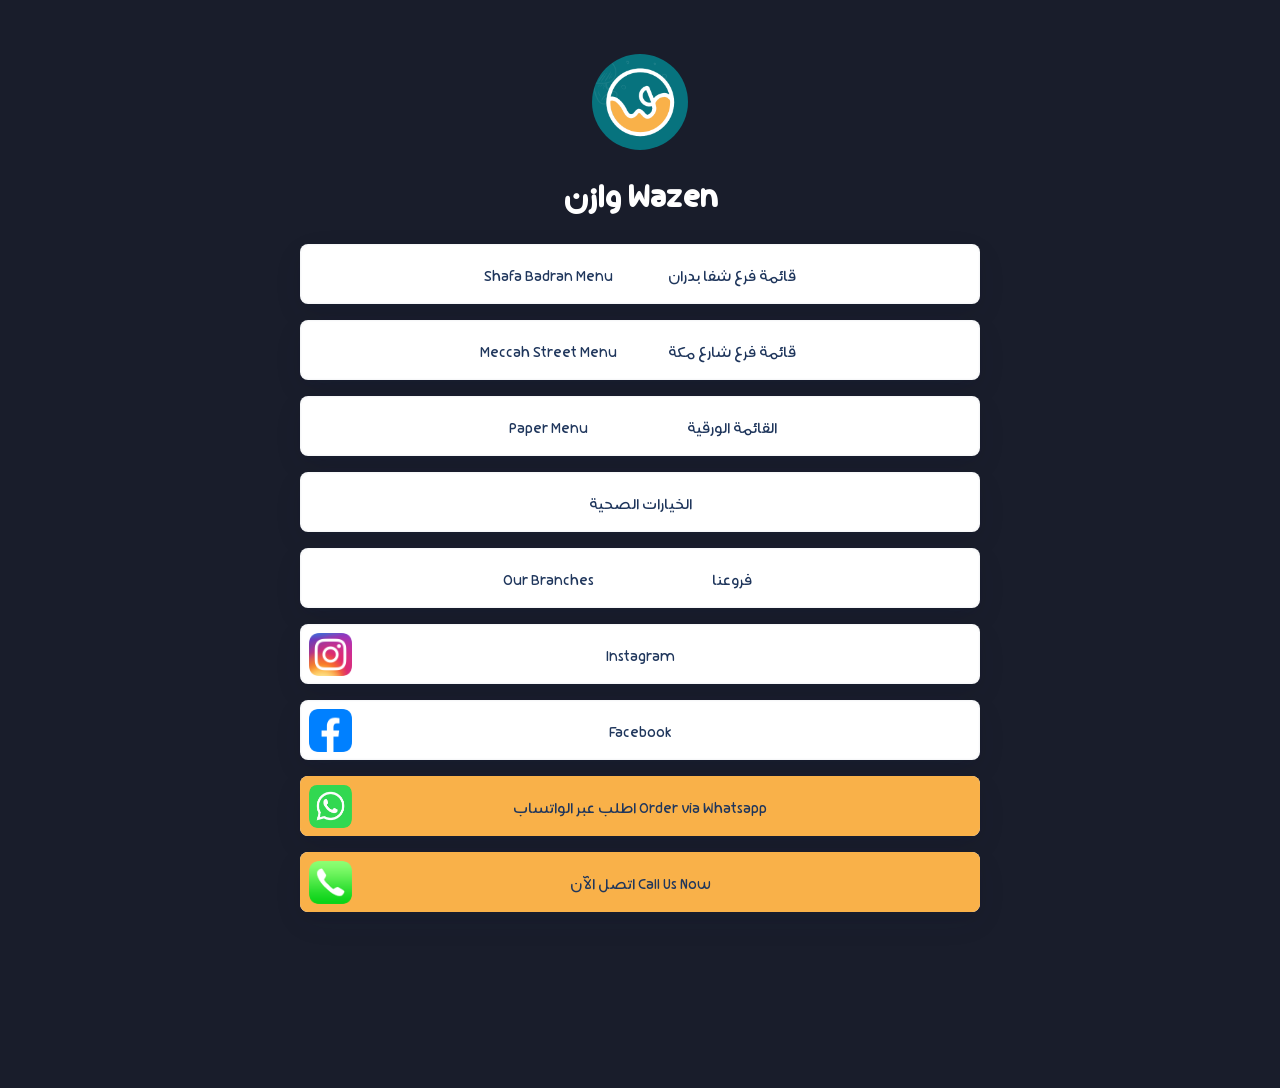
==== commit 5fbb270f: "add whatsapp tab +rearrange the menu" ====
--- a/index.html
+++ b/index.html
@@ -81,22 +81,29 @@
                     <div class="page-item-wrap relative">
                         <div class="page-item flex-both-center absolute"></div>
                         <a target="_blank" class="page-item-each py-10 flex-both-center" href="https://www.instagram.com/wazen_foods/" data-id="261685" data-type="page_item">
-                            <img class="link-each-image" data-src="assets/images/github.png" src="assets/images/instagram.png" alt="GitHub @ [User]"/>
+                            <img class="link-each-image" data-src="assets/images/github.png" src="assets/images/instagram.png"/>
                             <span class="item-title text-center">Instagram</span>
                         </a>
                     </div>
                     <div class="page-item-wrap relative">
                         <div class="page-item flex-both-center absolute"></div>
                         <a target="_blank" class="page-item-each py-10 flex-both-center" href="https://www.facebook.com/wazen.food" data-id="261685" data-type="page_item">
-                            <img class="link-each-image" data-src="assets/images/credly.png" src="assets/images/facebook.png" alt="Credly @ [User]"/>
+                            <img class="link-each-image" data-src="assets/images/credly.png" src="assets/images/facebook.png"/>
                             <span class="item-title text-center">Facebook</span>
+                        </a>
+                    </div>
+                    <div class="page-item-wrap relative" style="background-color: #F9B149;">
+                        <div class="page-item flex-both-center absolute"></div>
+                        <a target="_blank" class="page-item-each py-10 flex-both-center" href="https://wa.me/c/962797999094">
+                            <img class="link-each-image" src="assets/images/whatsapp.png"/>
+                            <span class="item-title text-center">Order via Whatsapp اطلب عبر الواتساب</span>
                         </a>
                     </div>
                     <div class="page-item-wrap relative" style="background-color: #F9B149;">
                         <div class="page-item flex-both-center absolute"></div>
                         <a target="_blank" class="page-item-each py-10 flex-both-center" href="tel:0797999094">
                             <img class="link-each-image" src="assets/images/phone.png"/>
-                            <span class="item-title text-center">Order Now اطلب الآن</span>
+                            <span class="item-title text-center">Call Us Now اتصل الآن</span>
                         </a>
                     </div>
                 </div>
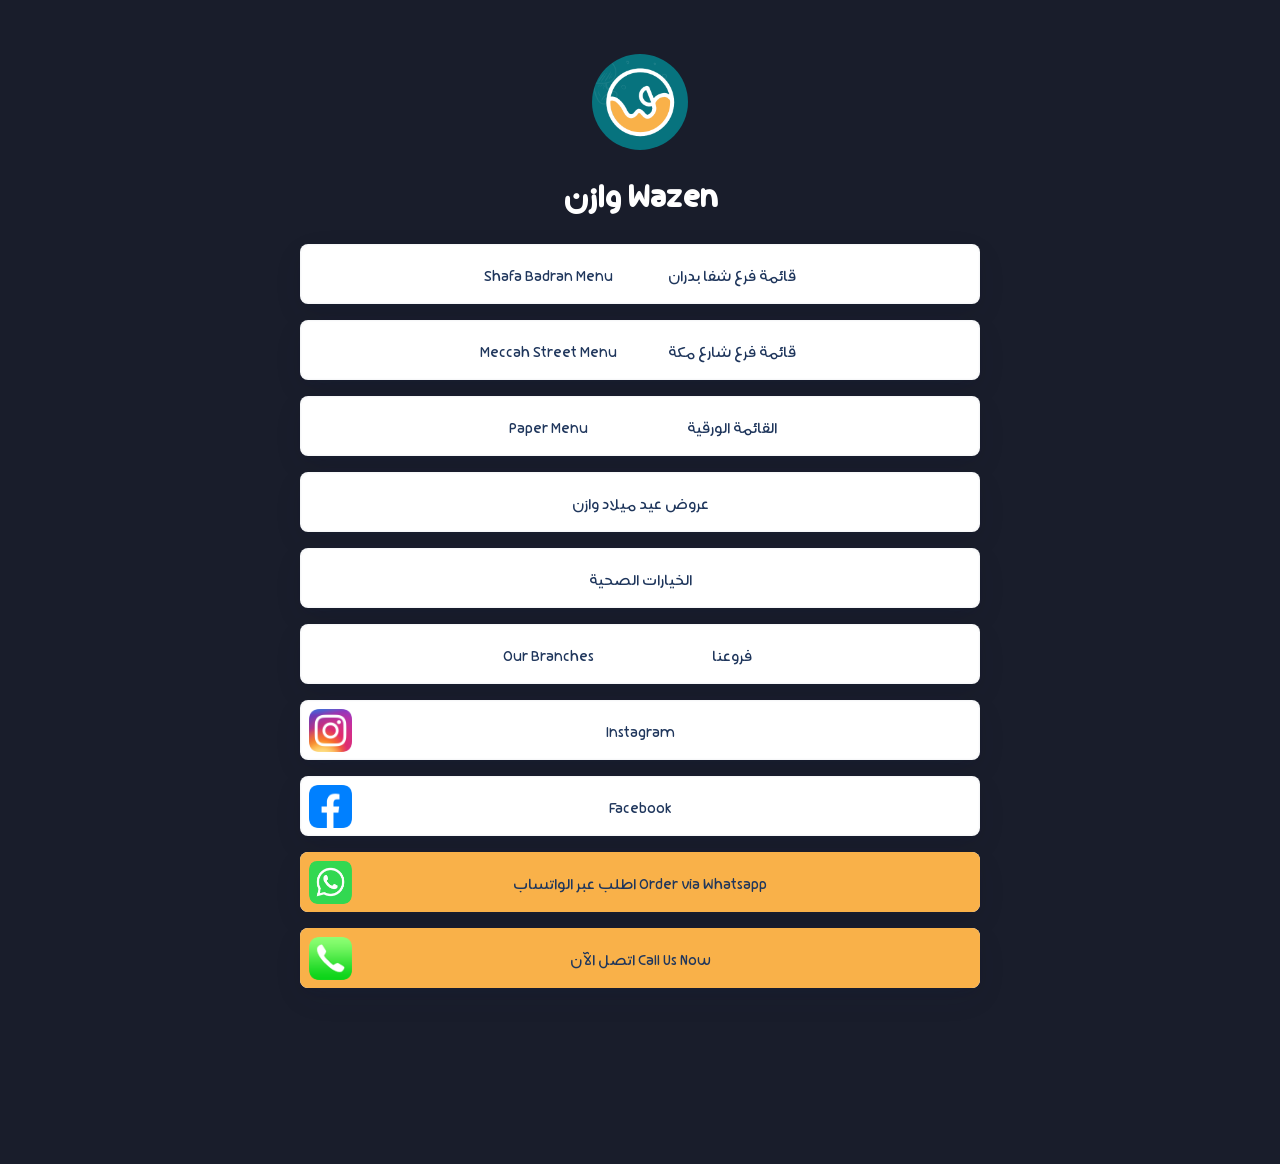
==== commit cfeeb802: "add wazen birthday offers" ====
--- a/index.html
+++ b/index.html
@@ -65,6 +65,12 @@
                     </div>
                     <div class="page-item-wrap relative">
                         <div class="page-item flex-both-center absolute"></div>
+                        <a target="_blank" class="page-item-each py-10 flex-both-center" href="wazen_birthday.html" data-id="261652" data-type="page_item">
+                            <span class="item-title text-center">عروض عيد ميلاد وازن</span>
+                        </a>
+                    </div>
+                    <div class="page-item-wrap relative">
+                        <div class="page-item flex-both-center absolute"></div>
                         <a target="_blank" class="page-item-each py-10 flex-both-center" href="subscriptions.html" data-id="261652" data-type="page_item">
                             <span class="item-title text-center">الخيارات الصحية</span>
                         </a>
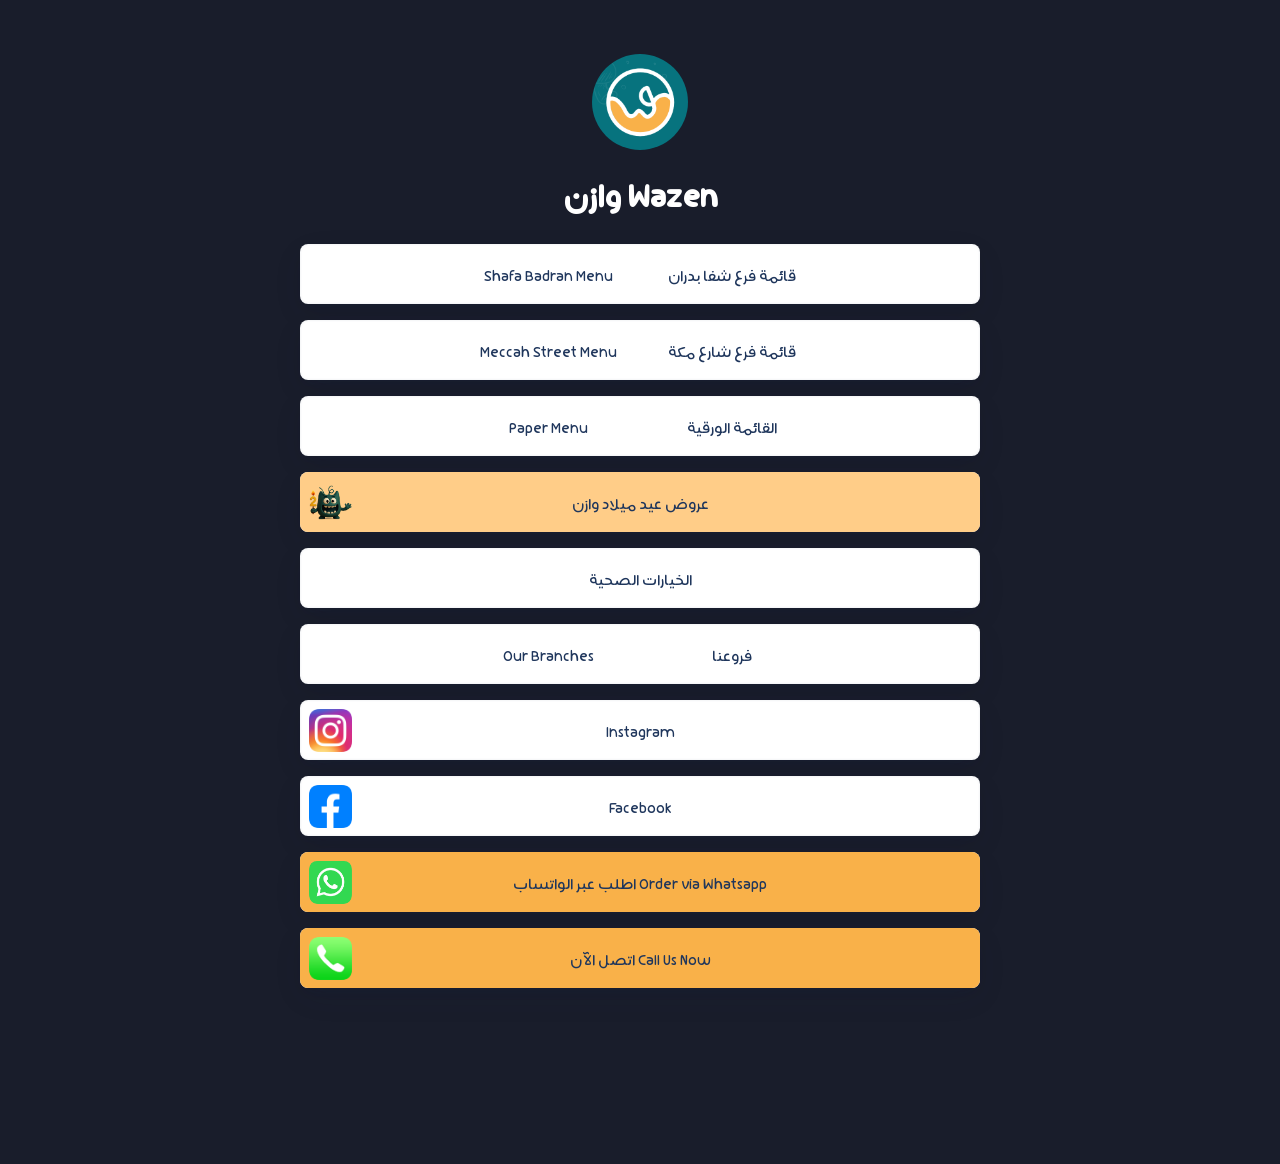
==== commit a27c7f8f: "edit wazen birthday tab" ====
--- a/index.html
+++ b/index.html
@@ -63,9 +63,10 @@
                             </div>
                         </a>
                     </div>
-                    <div class="page-item-wrap relative">
+                    <div class="page-item-wrap relative" style="background-color: #ffcd88;">
                         <div class="page-item flex-both-center absolute"></div>
                         <a target="_blank" class="page-item-each py-10 flex-both-center" href="wazen_birthday.html" data-id="261652" data-type="page_item">
+                            <img class="link-each-image" data-src="assets/images/credly.png" src="assets/images/wazen_birthday_2.png"/>
                             <span class="item-title text-center">عروض عيد ميلاد وازن</span>
                         </a>
                     </div>
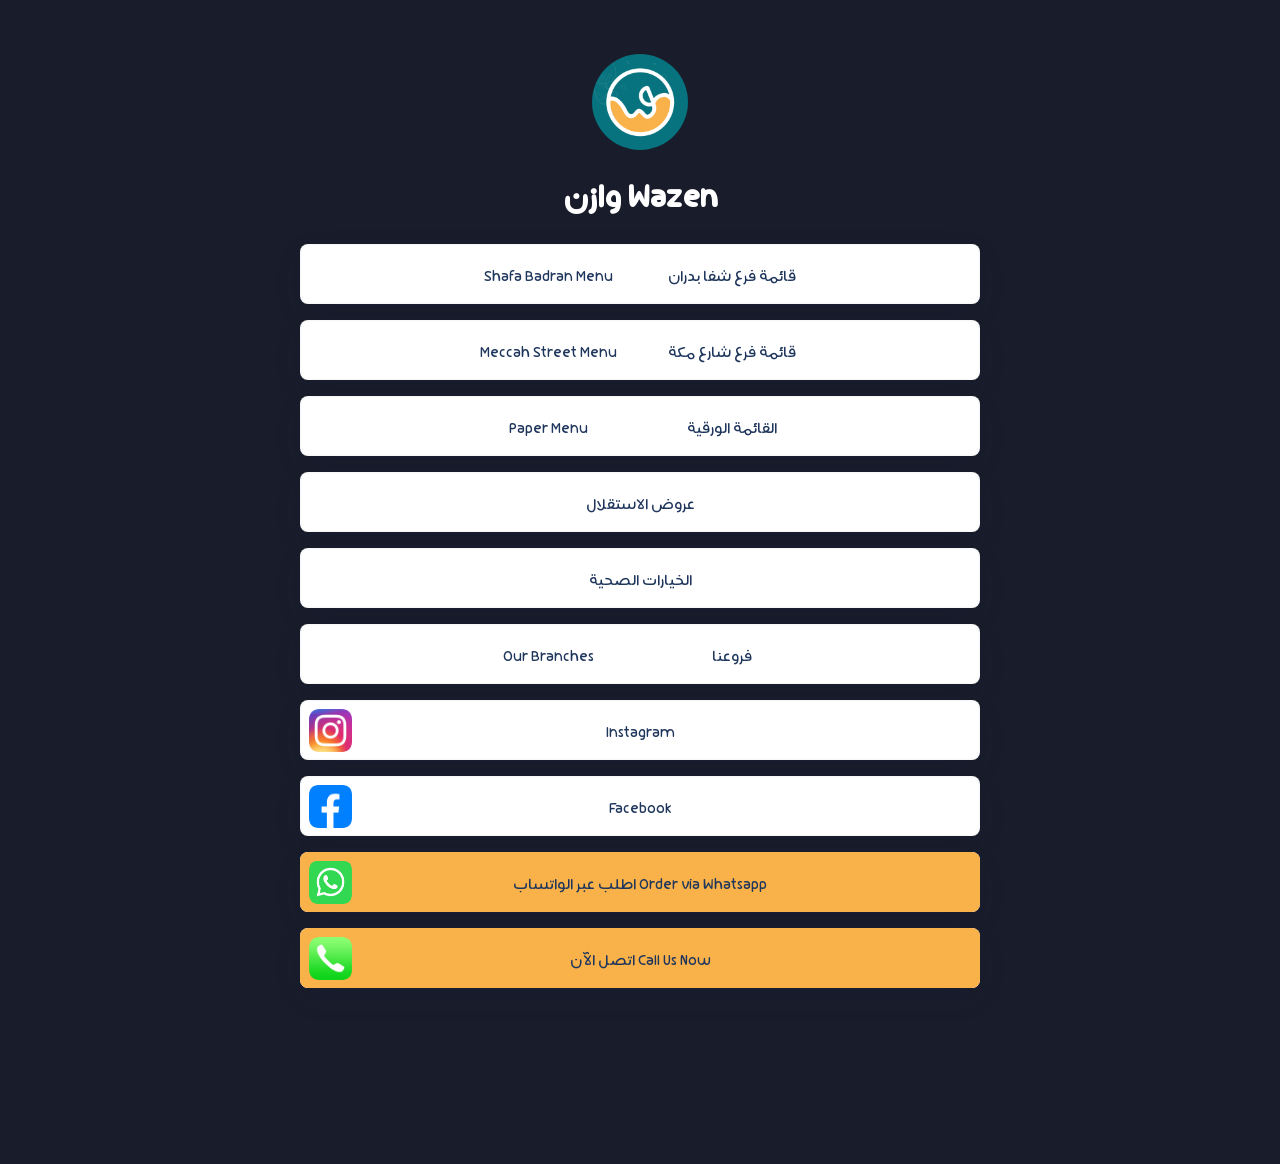
==== commit b88d2dd9: "Add Istiqlal Offers" ====
--- a/index.html
+++ b/index.html
@@ -63,13 +63,19 @@
                             </div>
                         </a>
                     </div>
-                    <div class="page-item-wrap relative" style="background-color: #ffcd88;">
+                    <div class="page-item-wrap relative">
+                        <div class="page-item flex-both-center absolute"></div>
+                        <a target="_blank" class="page-item-each py-10 flex-both-center" href="istiqlal_offers.html" data-id="261652" data-type="page_item">
+                            <span class="item-title text-center">عروض الاستقلال</span>
+                        </a>
+                    </div>
+                    <!--<div class="page-item-wrap relative" style="background-color: #ffcd88;">
                         <div class="page-item flex-both-center absolute"></div>
                         <a target="_blank" class="page-item-each py-10 flex-both-center" href="wazen_birthday.html" data-id="261652" data-type="page_item">
                             <img class="link-each-image" data-src="assets/images/credly.png" src="assets/images/wazen_birthday_2.png"/>
                             <span class="item-title text-center">عروض عيد ميلاد وازن</span>
                         </a>
-                    </div>
+                    </div>-->
                     <div class="page-item-wrap relative">
                         <div class="page-item flex-both-center absolute"></div>
                         <a target="_blank" class="page-item-each py-10 flex-both-center" href="subscriptions.html" data-id="261652" data-type="page_item">
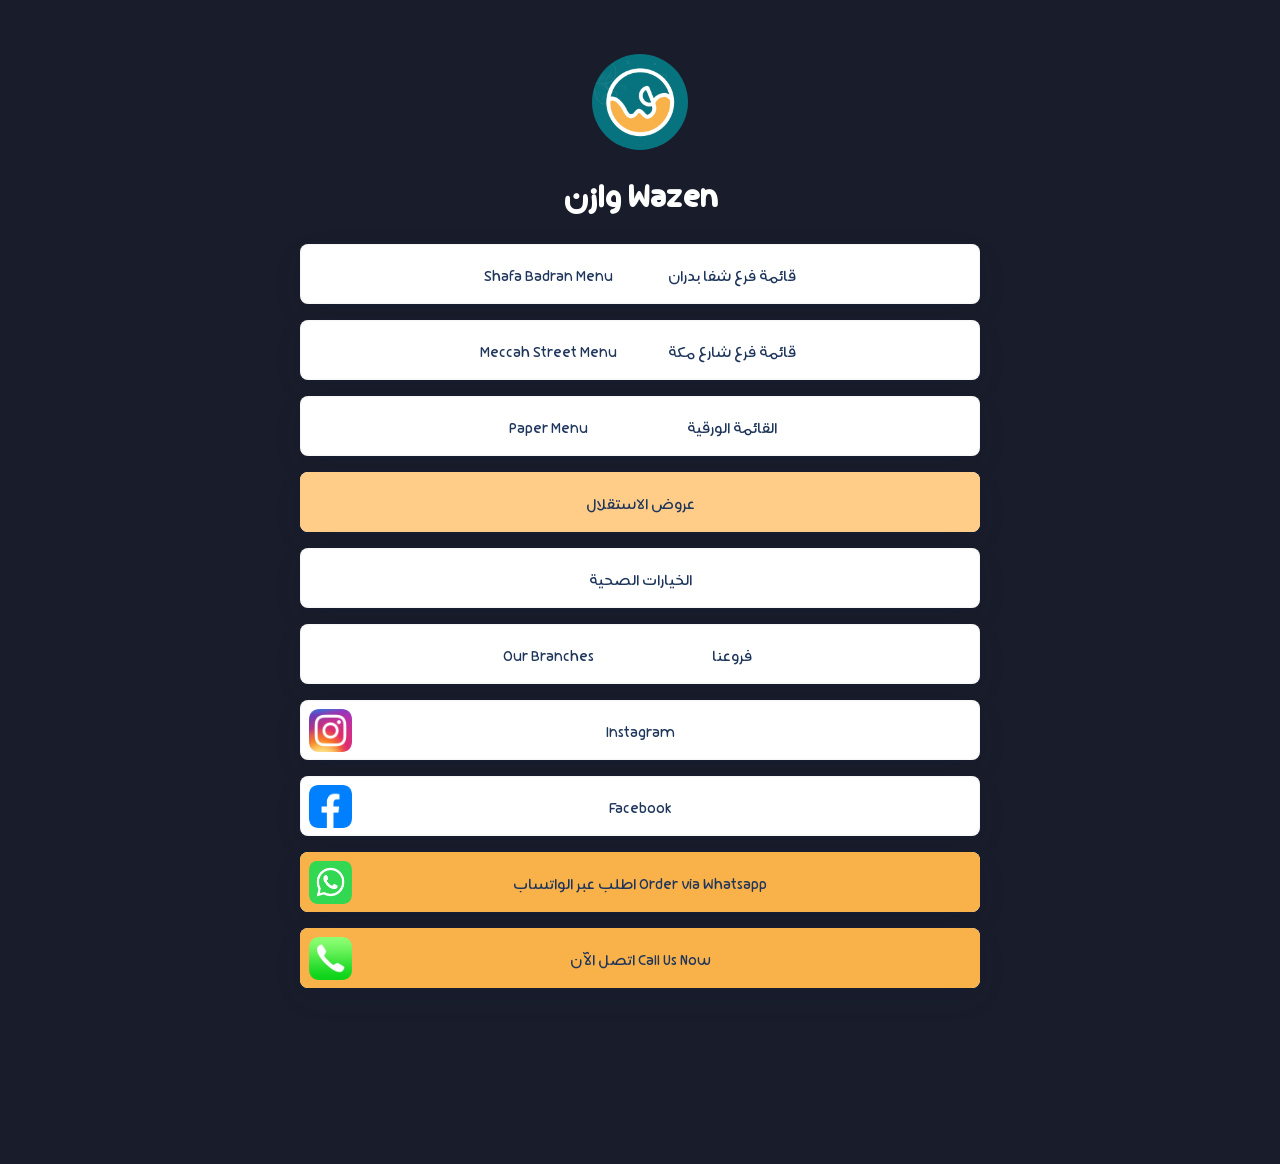
==== commit 2e4dc52e: "Update index.html" ====
--- a/index.html
+++ b/index.html
@@ -63,7 +63,7 @@
                             </div>
                         </a>
                     </div>
-                    <div class="page-item-wrap relative">
+                    <div class="page-item-wrap relative" style="background-color: #ffcd88;">
                         <div class="page-item flex-both-center absolute"></div>
                         <a target="_blank" class="page-item-each py-10 flex-both-center" href="istiqlal_offers.html" data-id="261652" data-type="page_item">
                             <span class="item-title text-center">عروض الاستقلال</span>
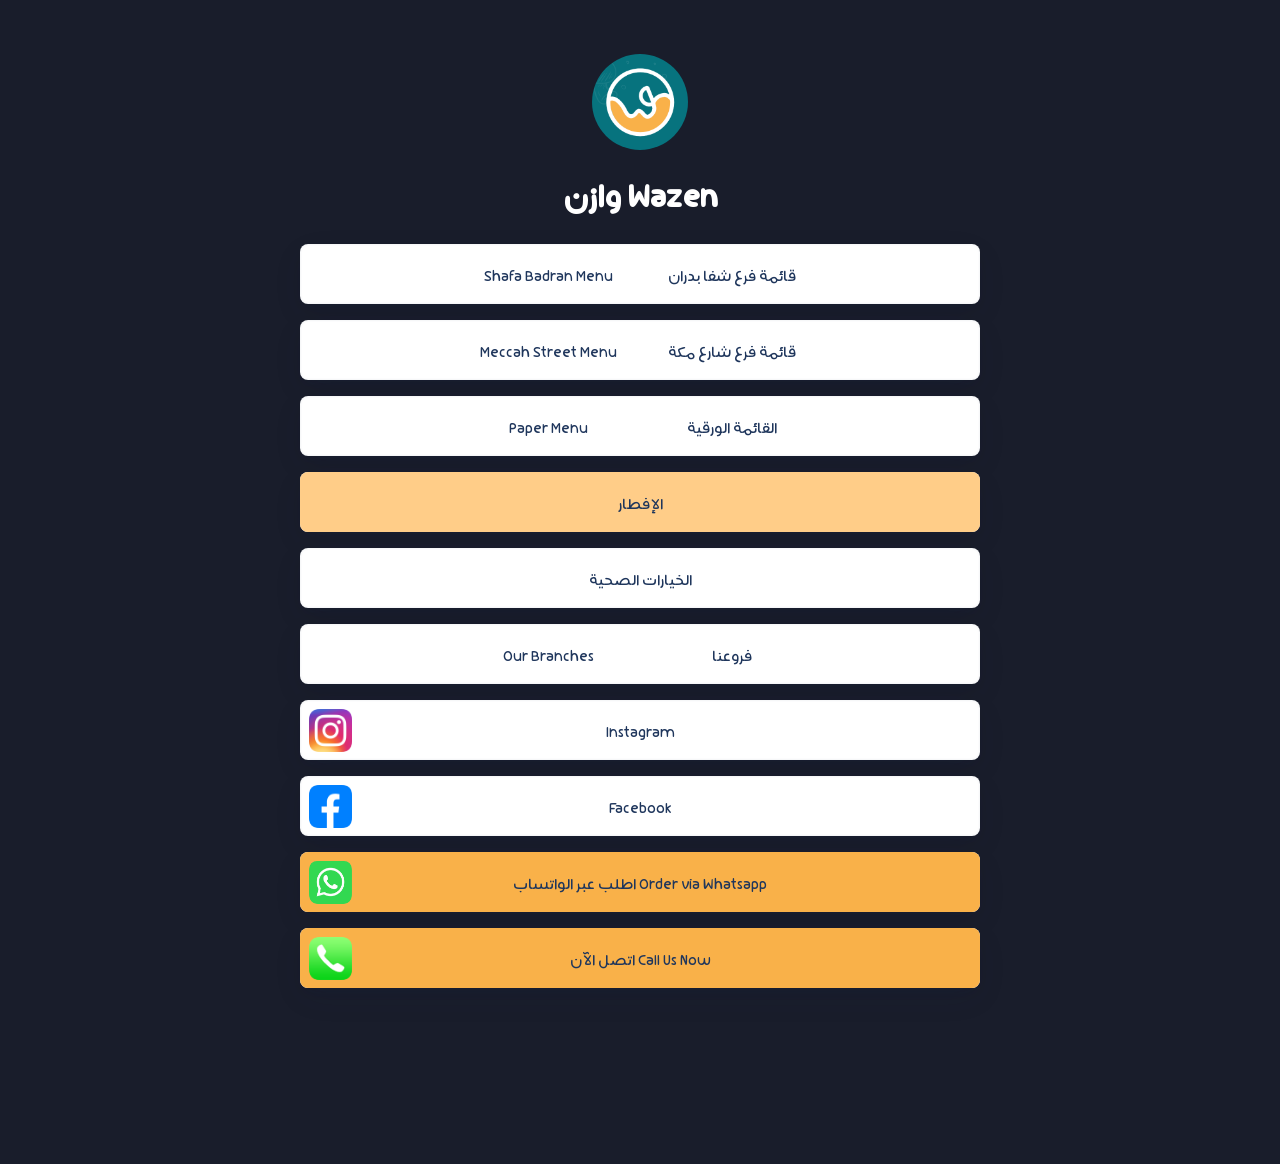
==== commit bf15477e: "add breakfast tab & remove Istiqlal tab" ====
--- a/index.html
+++ b/index.html
@@ -48,12 +48,6 @@
                             </div>
                         </a>
                     </div>
-                    <!--<div class="page-item-wrap relative">
-                        <div class="page-item flex-both-center absolute"></div>
-                        <a target="_blank" class="page-item-each py-10 flex-both-center" href="ramadan_menu.html" data-id="261652" data-type="page_item">
-                            <span class="item-title text-center">منيو رمضان</span>
-                        </a>
-                    </div>-->
                     <div class="page-item-wrap relative">
                         <div class="page-item flex-both-center absolute"></div>
                         <a target="_blank" class="page-item-each py-10 flex-both-center" href="paper_menu.html" data-id="261652" data-type="page_item">
@@ -66,10 +60,22 @@
                     <div class="page-item-wrap relative" style="background-color: #ffcd88;">
                         <div class="page-item flex-both-center absolute"></div>
                         <a target="_blank" class="page-item-each py-10 flex-both-center" href="istiqlal_offers.html" data-id="261652" data-type="page_item">
+                            <span class="item-title text-center">الإفطار</span>
+                        </a>
+                    </div>
+                    <!--<div class="page-item-wrap relative">
+                        <div class="page-item flex-both-center absolute"></div>
+                        <a target="_blank" class="page-item-each py-10 flex-both-center" href="ramadan_menu.html" data-id="261652" data-type="page_item">
+                            <span class="item-title text-center">منيو رمضان</span>
+                        </a>
+                    </div>
+                    <div class="page-item-wrap relative" style="background-color: #ffcd88;">
+                        <div class="page-item flex-both-center absolute"></div>
+                        <a target="_blank" class="page-item-each py-10 flex-both-center" href="istiqlal_offers.html" data-id="261652" data-type="page_item">
                             <span class="item-title text-center">عروض الاستقلال</span>
                         </a>
                     </div>
-                    <!--<div class="page-item-wrap relative" style="background-color: #ffcd88;">
+                    <div class="page-item-wrap relative" style="background-color: #ffcd88;">
                         <div class="page-item flex-both-center absolute"></div>
                         <a target="_blank" class="page-item-each py-10 flex-both-center" href="wazen_birthday.html" data-id="261652" data-type="page_item">
                             <img class="link-each-image" data-src="assets/images/credly.png" src="assets/images/wazen_birthday_2.png"/>
